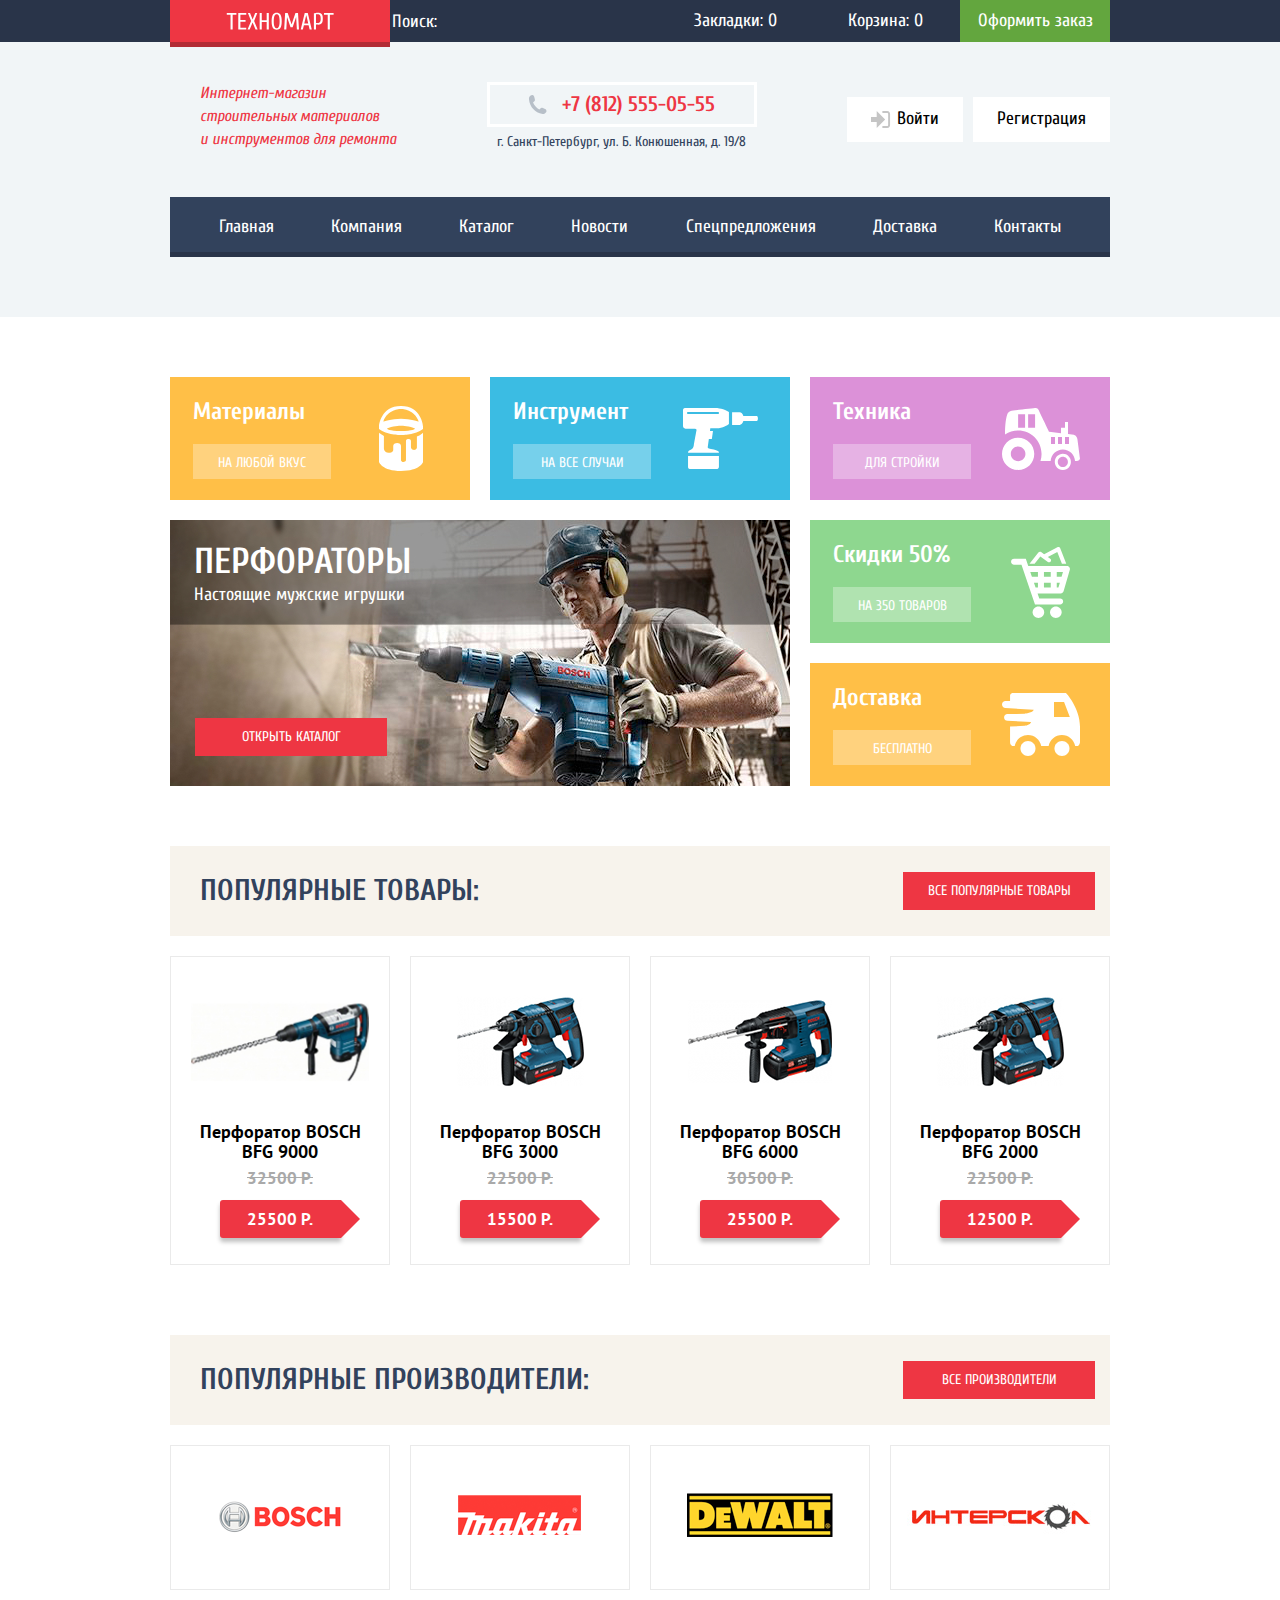
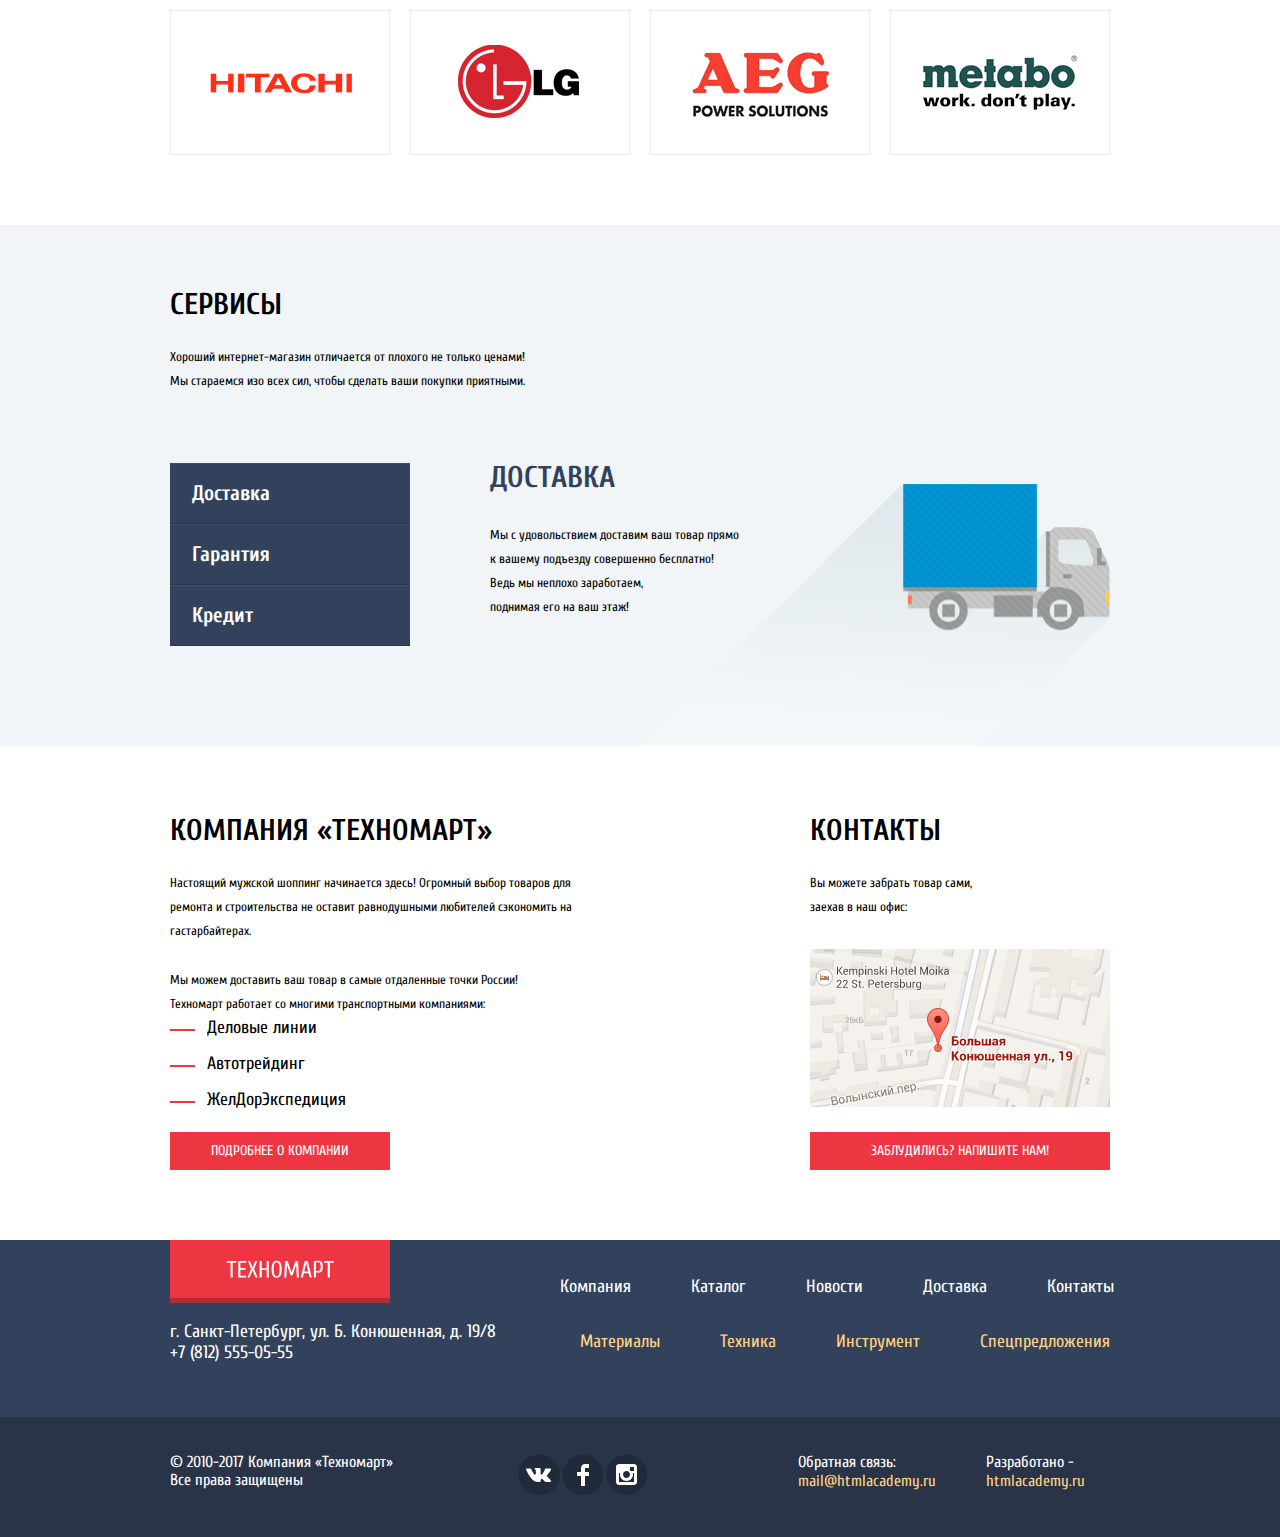
==== index.html @ afc7a6df "Finished footer" ====
<!doctype html>
<html class="page" lang="ru">
<head>
  <meta charset="UTF-8">
  <title>Магазин "Техномарт"</title>
  <script src="js/script.js" defer></script>
  <link href="https://fonts.googleapis.com/css2?family=Cuprum:wght@400;700&family=PT+Sans:wght@400;700&display=swap" rel="stylesheet">
  <link rel="stylesheet" href="style/normalize.css">
  <link rel="stylesheet" href="style/style.css">
</head>
<body class="page-body">
  <header class="header">
    <div class="header-top">
      <div class="container">
        <a class="header-logo" href="#"><img src="img/logo-technomart.svg" alt="Логотип магазина"></a>
        <label for="site-search">
          <input class="header-search" type="search" id="site-search" name="q" placeholder="Поиск:">
        </label>
        <ul class="header-list">
          <li class="header-list__item">
            <a class="header-bookmark header-button" href="#">Закладки: 0</a>
          </li>
          <li class="header-list__item">
            <a class="header-cart header-button" href="#">Корзина: 0</a>
          </li>
          <li class="header-list__item">
            <a class="header-order header-button" href="#">Оформить заказ</a>
          </li>
        </ul>
      </div>
    </div>
    <div class="container">
      <div class="header-bottom">
        <p class="header-description">Интернет-магазин<br>строительных материалов<br>и инструментов для ремонта</p>
        <div class="header-contacts">
          <div class="header-phone-wrapper">
            <img class="header-phone-icon" src="img/icons/icon-phone.svg" alt="">
            <a class="header-phone" href="tel:+78125550555">+7 (812) 555-05-55</a>
          </div>
          <p class="header-address">г. Санкт-Петербург, ул. Б. Конюшенная, д. 19/8</p>
        </div>
        <ul class="header-user-buttons__list">
          <li class="header-user-buttons__item">
            <img class="header-user-buttons__login-icon" src="img/icons/icon-login.svg" alt="Иконка входа">
            <a class="user-button login" href="">Войти</a>
          </li>
          <li class="header-user-buttons__item">
            <a class="user-button registration" href="">Регистрация</a>
          </li>
        </ul>
      </div>
      <nav class="main-nav nav">
        <ul class="nav__list">
          <li class="nav__item">
            <a class="nav__link" href="#">Главная</a>
          </li>
          <li class="nav__item">
            <a class="nav__link" href="#">Компания</a>
          </li>
          <li class="nav__item">
            <a class="nav__link" href="#">Каталог</a>
          </li>
          <li class="nav__item">
            <a class="nav__link" href="#">Новости</a>
          </li>
          <li class="nav__item">
            <a class="nav__link" href="#">Спецпредложения</a>
          </li>
          <li class="nav__item">
            <a class="nav__link" href="#">Доставка</a>
          </li>
          <li class="nav__item">
            <a class="nav__link" href="#">Контакты</a>
          </li>
        </ul>
      </nav>
    </div>
  </header>
  <main class="main">
    <div class="container">
      <h1 class="hidden-title">Магазин Техномарт</h1>
      <section class="features">
        <h2 class="hidden-title">Услуги и акции</h2>
        <div class="features__item features__material">
          <h3 class="features__title">Материалы</h3>
          <a class="features__link" href="#">На любой вкус</a>
          <img class="features__img" src="img/icons/icon-1.svg" alt="">
        </div>
        <div class="features__item features__instrument">
          <h3 class="features__title">Инструмент</h3>
          <a class="features__link" href="#">На все случаи</a>
          <img class="features__img" src="img/icons/icon-2.svg" alt="">
        </div>
        <div class="features__item features__technics">
          <h3 class="features__title">Техника</h3>
          <a class="features__link" href="#">Для стройки</a>
          <img class="features__img" src="img/icons/icon-3.svg" alt="">
        </div>
        <div class="slider">
          <div class="slider__item perforators">
            <div class="slider-top-border">
              <h3 class="slider__title">Перфораторы</h3>
              <p class="slider__text">Настоящие мужские игрушки</p>
            </div>
            <a class="opening-button slider-button" href="#">Открыть каталог</a>
          </div>
          <!--        <div class="slider__item drill">-->
          <!--          <h3 class="slider__title">Дрели</h3>-->
          <!--          <p class="slider__text">Соседям на радость!</p>-->
          <!--          <a class="slider__link" href="#">Открыть каталог</a>-->
          <!--          <img src="img/drill.jpg" width="620" height="266" alt="">-->
          <!--        </div>-->
        </div>
        <div class="features__item features__discount">
          <h3 class="features__title">Скидки 50%</h3>
          <a class="features__link" href="#">На 350 товаров</a>
          <img class="features__img" src="img/icons/icon-4.svg" alt="">
        </div>
        <div class="features__item features__delivery">
          <h3 class="features__title">Доставка</h3>
          <a class="features__link" href="#">Бесплатно</a>
          <img class="features__img" src="img/icons/icon-5.svg" alt="">
        </div>
      </section>

      <section class="popular-products">
        <div class="section-start">
          <h2 class="section-title">Популярные товары:</h2>
          <a class="opening-button section-button" href="#">Все популярные товары</a>
        </div>
        <ul class="popular-products__list">
          <li class="popular-products__item">
            <div class="popular-products__img-wrapper">
              <img class="popular-products__img" src="img/products/snippet-32961%20copy%203.jpg" alt="BFG 9000">
            </div>
            <p class="popular-products__title">Перфоратор BOSCH BFG 9000</p>
            <p class="popular-products__old-price">32500 Р.</p>
            <p class="popular-products__current-price">25500 Р.</p>
          </li>
          <li class="popular-products__item">
            <div class="popular-products__img-wrapper">
              <img class="popular-products__img" src="img/products/snippet-18927%20copy%203.jpg" alt="BFG 3000">
            </div>
            <p class="popular-products__title">Перфоратор BOSCH BFG 3000</p>
            <p class="popular-products__old-price">22500 Р.</p>
            <p class="popular-products__current-price">15500 Р.</p>
          </li>
          <li class="popular-products__item">
            <div class="popular-products__img-wrapper">
              <img class="popular-products__img" src="img/products/snippet-945%20copy%202.png" alt="BFG 6000">
            </div>
            <p class="popular-products__title">Перфоратор BOSCH BFG 6000</p>
            <p class="popular-products__old-price">30500 Р.</p>
            <p class="popular-products__current-price">25500 Р.</p>
          </li>
          <li class="popular-products__item">
            <div class="popular-products__img-wrapper">
              <img class="popular-products__img" src="img/products/snippet-18927%20copy%203.jpg" alt="BFG 2000">
            </div>
            <p class="popular-products__title">Перфоратор BOSCH BFG 2000</p>
            <p class="popular-products__old-price">22500 Р.</p>
            <p class="popular-products__current-price">12500 Р.</p>
          </li>
        </ul>
      </section>

      <section class="popular-brand">
        <div class="section-start">
          <h2 class="section-title">Популярные производители:</h2>
          <a class="opening-button  section-button" href="#">Все производители</a>
        </div>
        <!--        <ul class="popular-brand__list">-->
        <!--          <li class="popular-brand__item"><img src="img/partners-logo/bosch.png" alt="Логотип Бош"></li>-->
        <!--          <li class="popular-brand__item"><img src="img/partners-logo/Makita.png" alt="Логотип Макита"></li>-->
        <!--          <li class="popular-brand__item"><img src="img/partners-logo/DeWALT.png" alt="Логотип ДеВольт"></li>-->
        <!--          <li class="popular-brand__item"><img src="img/partners-logo/interskol.png" alt="Логотип Интерскол"></li>-->
        <!--          <li class="popular-brand__item"><img src="img/partners-logo/Hitachi.png" alt="Логотип Хитачи"></li>-->
        <!--          <li class="popular-brand__item"><img src="img/partners-logo/LG.png" alt="Логотип ЛЖ"></li>-->
        <!--          <li class="popular-brand__item"><img src="img/partners-logo/AEG.png" alt="Логотип АЕГ"></li>-->
        <!--          <li class="popular-brand__item"><img src="img/partners-logo/Metabo.png" alt="Логотип Метабо"></li>-->
        <!--        </ul>-->
        <div class="popular-brand__list">
          <div class="popular-brand__item">
            <img class="popular-brand__item__pic" src="img/partners-logo/bosch.png" alt="Логотип Бош">
          </div>
          <div class="popular-brand__item">
            <img class="popular-brand__item__pic" src="img/partners-logo/Makita.png" alt="Логотип Макита">
          </div>
          <div class="popular-brand__item">
            <img class="popular-brand__item__pic" src="img/partners-logo/DeWALT.png" alt="Логотип ДеВольт">
          </div>
          <div class="popular-brand__item">
            <img class="popular-brand__item__pic" src="img/partners-logo/interskol.png" alt="Логотип Интерскол">
          </div>
          <div class="popular-brand__item">
            <img class="popular-brand__item__pic" src="img/partners-logo/Hitachi.png" alt="Логотип Хитачи">
          </div>
          <div class="popular-brand__item">
            <img class="popular-brand__item__pic" src="img/partners-logo/LG.png" alt="Логотип ЛЖ">
          </div>
          <div class="popular-brand__item">
            <img class="popular-brand__item__pic" src="img/partners-logo/AEG.png" alt="Логотип АЕГ">
          </div>
          <div class="popular-brand__item">
            <img class="popular-brand__item__pic" src="img/partners-logo/Metabo.png" alt="Логотип Метабо">
          </div>
        </div>
      </section>
    </div>
    <section class="services">
      <div class="container">
        <h2 class="section-title dark">Сервисы</h2>
        <p class="section-description">
          Хороший интернет-магазин отличается от плохого не только ценами!<br>
          Мы стараемся изо всех сил, чтобы сделать ваши покупки приятными.
        </p>
        <div class="services__options">
          <ul class="services__list">
            <li class="services__item"><a class="services__link" href="#">Доставка</a></li>
            <li class="services__item"><a class="services__link" href="#">Гарантия</a></li>
            <li class="services__item"><a class="services__link" href="#">Кредит</a></li>
          </ul>
          <div class="service__wrapper">
            <h3 class="service__title services__options__title">Доставка</h3>
            <p class="service__description">
              Мы с удовольствием доставим ваш товар прямо <br>
              к вашему подъезду совершенно бесплатно! <br>
              Ведь мы неплохо заработаем, <br>
              поднимая его на ваш этаж!
            </p>
          </div>
          <img class="service__img" src="img/Layer1311.png" alt="Изображение доставки" width="470" height="260">
        </div>
      </div>
    </section>
    <div class="container column-layout">
        <section class="about">
          <h2 class="section-title dark">Компания «Техномарт»</h2>
          <p class="section-description">
            Настоящий мужской шоппинг начинается здесь! Огромный выбор товаров для <br>
            ремонта и строительства не оставит равнодушными любителей сэкономить на <br>
            гастарбайтерах.
          </p>
          <p class="section-description">
            Мы можем доставить ваш товар в самые отдаленные точки России!<br>
            Техномарт работает со многими транспортными компаниями:
          </p>
          <ul class="about__list">
            <li class="about__item">Деловые линии</li>
            <li class="about__item">Автотрейдинг</li>
            <li class="about__item">ЖелДорЭкспедиция</li>
          </ul>
          <a class="opening-button about__button" href="#">Подробнее о компании</a>
        </section>

        <section class="contacts">
          <h2 class="section-title dark">Контакты</h2>
          <p class="section-description">
            Вы можете забрать товар сами, <br>
            заехав в наш офис:
          </p>
          <img class="contacts__map" src="img/map.jpg" width="300" height="158" alt="Карта маршрута">
          <a class="opening-button contacts__button" href="#">Заблудились? Напишите нам!</a>
        </section>
    </div>
  </main>
  <footer>
    <div class="footer-top">
      <div class="container">
        <a class="footer-logo" href="#"><img src="img/logo-technomart.svg" alt="Логотип Техномарт"></a>
        <ul class="footer-nav">
          <li class="footer-nav__item"><a class="footer-nav__link" href="#">Компания</a></li>
          <li class="footer-nav__item"><a class="footer-nav__link" href="#">Каталог</a></li>
          <li class="footer-nav__item"><a class="footer-nav__link" href="#">Новости</a></li>
          <li class="footer-nav__item"><a class="footer-nav__link" href="#">Доставка</a></li>
          <li class="footer-nav__item"><a class="footer-nav__link" href="#">Контакты</a></li>
        </ul>
      </div>
    </div>
    <div class="footer-middle">
      <div class="container">
        <div class="footer-middle__contacts">
          <address class="footer-middle__address">г. Санкт-Петербург, ул. Б. Конюшенная, д. 19/8</address>
          <a class="footer-middle__phone" href="tel:+78125550555">+7 (812) 555-05-55</a>
        </div>
        <ul class="footer-features">
          <li class="footer-features__item"><a href="" class="footer-features__link">Материалы</a></li>
          <li class="footer-features__item"><a href="" class="footer-features__link">Техника</a></li>
          <li class="footer-features__item"><a href="" class="footer-features__link">Инструмент</a></li>
          <li class="footer-features__item"><a href="" class="footer-features__link">Спецпредложения</a></li>
        </ul>
      </div>
    </div>
    <div class="footer-bottom">
      <div class="container">
        <p class="copyright">&copy; 2010-2017 Компания «Техномарт» <br> Все права защищены</p>
        <ul class="footer-social">
          <li class="footer-social__item"><a href="#" class="social-img"><svg width="44" height="44" viewBox="0 0 44 44" fill="none" xmlns="http://www.w3.org/2000/svg">
            <path fill-rule="evenodd" clip-rule="evenodd" d="M22.1627 1.4839C33.6533 1.4839 42.9683 10.5873 42.9683 21.8169C42.9683 33.0461 33.6533 42.1494 22.1627 42.1494C10.6721 42.1494 1.35714 33.0461 1.35714 21.8169C1.35714 10.5873 10.6721 1.4839 22.1627 1.4839Z" fill="#212A3A"/>
            <path d="M24.5403 25.7281C25.4609 25.4384 26.6395 27.6406 27.8943 28.4834C28.836 29.1219 29.5573 28.9841 29.5573 28.9841L32.9017 28.9372C32.9017 28.9372 34.6495 28.8322 33.8232 27.4803C33.7549 27.3678 33.3389 26.4781 31.334 24.6472C29.2376 22.7319 29.5217 23.0422 32.0456 19.7309C33.5835 17.7125 34.1988 16.4797 34.0062 15.9547C33.8213 15.4494 32.6918 15.5806 32.6918 15.5806L28.9237 15.6059C28.5568 15.6069 28.2458 15.7175 28.1042 16.0887C28.1013 16.0925 27.5062 17.6506 26.7127 18.9753C25.0362 21.7775 24.3669 21.9266 24.0896 21.7512C23.4531 21.3453 23.6139 20.1228 23.6139 19.2537C23.6139 16.5378 24.0299 15.4053 22.7992 15.1128C22.388 15.0153 22.0876 14.9516 21.0389 14.9422C19.6985 14.9225 18.5603 14.9422 17.9151 15.2506C17.4866 15.4597 17.1582 15.9181 17.3575 15.9444C17.6079 15.9772 18.1693 16.0944 18.4697 16.4937C18.8559 17.0112 18.8443 18.1709 18.8443 18.1709C18.8443 18.1709 19.0649 21.3687 18.3243 21.7653C17.8159 22.0372 17.1206 21.4822 15.6252 18.9378C14.8615 17.6366 14.2847 16.1984 14.2847 16.1984C14.2847 16.1984 14.173 15.9312 13.9708 15.785C13.73 15.6116 13.393 15.5562 13.393 15.5562L9.81656 15.5787C9.81656 15.5787 9.27923 15.5937 9.08182 15.8244C8.90656 16.0287 9.06738 16.4506 9.06738 16.4506C9.06738 16.4506 11.8686 22.9016 15.0406 26.1509C17.9488 29.1341 21.2537 28.9362 21.2537 28.9362H22.7511C22.7511 28.9362 23.2027 28.8856 23.4338 28.6437C23.6495 28.4187 23.6399 27.9959 23.6399 27.9959C23.6399 27.9959 23.61 26.0187 24.5403 25.7281Z" fill="white"/>
          </svg>
          </a></li>
          <li class="footer-social__item"><a href="#" class="social-img"><svg width="44" height="44" viewBox="0 0 44 44" fill="none" xmlns="http://www.w3.org/2000/svg">
            <path fill-rule="evenodd" clip-rule="evenodd" d="M21.8938 1.4839C33.1232 1.4839 42.2265 10.5873 42.2265 21.8169C42.2265 33.0461 33.1232 42.1494 21.8938 42.1494C10.6643 42.1494 1.56108 33.0461 1.56108 21.8169C1.56108 10.5873 10.6643 1.4839 21.8938 1.4839Z" fill="#212A3A"/>
            <path d="M28 15V11H24C21.7909 11 20 12.7909 20 15V19H16V23H20V33H24V23H28V19H24V15H28Z" fill="white"/>
          </svg>
          </a></li>
          <li class="footer-social__item"><a href="#" class="social-img"><svg width="44" height="44" viewBox="0 0 44 44" fill="none" xmlns="http://www.w3.org/2000/svg">
            <path fill-rule="evenodd" clip-rule="evenodd" d="M21.8938 1.4839C33.1233 1.4839 42.2265 10.5873 42.2265 21.8169C42.2265 33.0461 33.1233 42.1494 21.8938 42.1494C10.6643 42.1494 1.56112 33.0461 1.56112 21.8169C1.56112 10.5873 10.6643 1.4839 21.8938 1.4839Z" fill="#212A3A"/>
            <path fill-rule="evenodd" clip-rule="evenodd" d="M14 11H29C30.65 11 32 12.35 32 14V29C32 30.65 30.65 32 29 32H14C12.35 32 11 30.65 11 29V14C11 12.35 12.35 11 14 11ZM25 21.5C25 19.57 23.43 18 21.5 18C19.57 18 18 19.57 18 21.5C18 23.43 19.57 25 21.5 25C23.43 25 25 23.43 25 21.5ZM14 29V20H15.181C15.0626 20.4913 15.0019 20.9947 15 21.5C15 25.0899 17.9101 28 21.5 28C25.0899 28 28 25.0899 28 21.5C27.9986 20.9946 27.9379 20.4912 27.819 20H29V29H14ZM25 18H29V14H25V18Z" fill="white"/>
          </svg>
          </a></li>
        </ul>
        <ul class="footer-connect">
          <li class="footer-connect__list">
            <p class="footer-connect__text">Обратная связь:</p>
            <a class="footer-connect__link" href="mailto:mail@htmlacademy.ru">mail@htmlacademy.ru</a>
          </li>
          <li class="footer-connect__list">
            <p class="footer-connect__text">Разработано -</p>
            <a class="footer-connect__link" href="https://htmlacademy.ru/intensive/htmlcss">htmlacademy.ru</a>
          </li>
        </ul>
      </div>
    </div>
  </footer>
</body>
</html>
---- style/style.css ----
:root {
  --basic-black: #000000;
  --basic-white: #FFFFFF;
  --basic-blue: #32425C;
  --basik-dark-blue: #293449;
  --basic-red: #EE3643;
  --basic-gray: #A9A9A9;
  --basic-yellow: #FFD180;
  --basick-green: #63A63E;
  --special-social-dark: #212A3A;
  --special-light-gray: #F1F5F7;
  --special-sand: #F7F3EC;
  --special-orange: #FFBF47;
  --special-light-blue: #3BBCE3;
  --special-light-violet: #DC91D8;
  --special-light-green: #8ED78F;
}

img {
  max-width: 100%;
  height: auto;
}

.page {
  height: 100%;
}

.page-body {
  color: var(--basic-black);
  font-family: 'Cuprum', sans-serif;
  font-size: 18px;
  min-height: 100%;
  display: grid;
  grid-template-rows: min-content 1fr min-content;
  align-content: start;
}

.container {
  width: 940px;
  margin: 0 auto;
}

.header {
  background-color: var(--special-light-gray);
  padding-bottom: 60px;
}


.header-top {
  background-color: var(--basik-dark-blue);
}

.header-top .container {
  display: grid;
  grid-template-columns: auto 1fr auto;
}

.header-logo,
.footer-logo {
  background-color: var(--basic-red);
  width: 220px;
  display: inline-block;
  text-align: center;
  font-size: 0;
  padding: 12px 0;
  box-shadow: 0 5px 0 #b22b35;
}

.header-list {
  list-style: none;
  display: grid;
  grid-template-columns: repeat(3, 150px);
  padding: 0;
  margin: 0;
  align-items: center;
  justify-items: center;
}

.header-list__item {
  width: 100%;
}

.header-list li:last-child {
  background-color: var(--basick-green);
}

.header-search {
  width: 100%;
  height: 100%;
  background: transparent;
  border: none;
}

.header-search::placeholder {
  color: var(--basic-white);
}

.header-button {
  color: var(--basic-white);
  font-weight: 400;
  font-size: 18px;
  line-height: 42px;
  display: inline-block;
  width: 100%;
  text-align: center;
  text-decoration: none;
}

.header-bottom {
  display: grid;
  grid-template-columns: auto 1fr auto;
  margin: 40px 0;
}

.header-description {
  padding: 0;
  margin: 0 0 0 30px;
  color: var(--basic-red);
  font-style: italic;
  font-size: 16px;
  line-height: 23px;
}

.header-contacts {
  display: grid;
}

.header-phone-wrapper {
  border: 3px solid var(--basic-white);
  width: 270px;
  height: 45px;
  box-sizing: border-box;
  justify-self: center;
  align-self: end;
  display: grid;
  grid-template-columns: auto auto;
  gap: 15px;
}

.header-phone-icon {
  justify-self: end;
  align-self: center;
}

.header-phone {
  color: var(--basic-red);
  font-weight: 700;
  font-size: 21px;
  text-decoration: none;
  justify-self: start;
  align-self: center;
}

.header-address {
  color: var(--basic-blue);
  font-size: 14px;
  line-height: 24px;
  margin: 0;
  padding: 3px 0;
  justify-self: center;
  align-self: start;
}

.header-user-buttons {

}

.header-user-buttons__list {
  display: grid;
  grid-template-columns: auto auto;
  gap: 10px;
  align-items: center;
  list-style: none;
  padding: 0;
  margin: 0;
}

.header-user-buttons__item {
  /*padding: 12px 24px;*/
  background-color: var(--basic-white);
  /*box-sizing: border-box;*/
}

.header-user-buttons__item:first-child {
  display: grid;
  /*grid-template-columns: auto 1fr;*/
  gap: 5px;
  align-items: center;
}

.header-user-buttons__login-icon {
  grid-area: 1 / 1 / 2 / 2;
  margin-left: 24px;
}

.user-button {
  padding: 12px 24px;
  display: inline-block;
  color: var(--basic-black);
  text-decoration: none;
}

.login {
  grid-area: 1 / 1 / 2 / 2;
  padding: 12px 24px 12px 50px;
}

.nav__list {
  display: grid;
  grid-template-columns: repeat(7, auto);
  list-style: none;
  background-color: var(--basic-blue);
  box-shadow: inset 0 -5px 0 0 #293449;
  padding: 0 20px;
  margin: 0;
  height: 60px;
  align-items: center;
}

.nav__link {
  color: var(--basic-white);
  text-decoration: none;
  display: inline-block;
  width: 100%;
  line-height: 60px;
  text-align: center;
}

.nav__link:hover {
  background-color: #293449;
}

.hidden-title {
  display: none;
}

.main {
  padding-top: 60px;
}

.features {
  display: grid;
  grid-template-columns: repeat(3, 300px);
  grid-template-rows: repeat(3, 123px);
  gap: 20px;
  margin-bottom: 60px;
}

.slider {
  grid-area: 2 / 1 / 4 / 3;
}

.features__item {
  display: grid;
  grid-template-columns: auto 1fr;
  width: 300px;
  height: 123px;
}

.features__title {
  color: var(--basic-white);
  font-weight: 700;
  font-size: 24px;
  line-height: 30px;
  margin: 20px 0 0 23px;
}

.features__link {
  color: var(--basic-white);
  display: inline-block;
  box-sizing: border-box;
  padding: 10px 0;
  width: 138px;
  height: 35px;
  font-size: 14px;
  line-height: 18px;
  text-transform: uppercase;
  text-decoration: none;
  text-align: center;
  background-color: rgba(255, 255, 255, 0.3);
  align-self: end;
  margin: 0 0 21px 23px;
}

.features__img {
  grid-row: 1 / 3;
  grid-column: 2 / -1;
  align-self: center;
  justify-self: center;
  display: block;
}

.features__material {
  background-color: var(--special-orange);
}

.features__instrument {
  background-color: var(--special-light-blue);
}

.features__technics {
  background-color: var(--special-light-violet);
}

.features__discount {
  background-color: var(--special-light-green);
}

.features__delivery {
  background-color: var(--special-orange);
}

.slider__item {
  margin-top: 0;
  display: grid;
  grid-template-rows: 104px 1fr;
}

.slider-top-border {
  width: inherit;
  height: 104px;
  color: var(--basic-white);
  background-color: rgba(0, 0, 0, 0.2);
  padding: 24px;
  box-sizing: border-box;
}

.slider-button {
  align-self: end;
  margin: 0 0 30px 25px;
}

.slider__title,
.slider__text {
  margin: 0;
}

.slider__title {
  font-weight: 700;
  font-size: 36px;
  line-height: 36px;
  text-transform: uppercase;
  margin-bottom: 5px;
}

.perforators {
  background: url("../img/perforators.jpg") no-repeat;
  height: 100%;
}

.drill {
  background: url("../img/drill.jpg") no-repeat;
}

.opening-button {
  color: var(--basic-white);
  background-color: var(--basic-red);
  font-size: 14px;
  line-height: 18px;
  text-transform: uppercase;
  text-decoration: none;
  display: inline-block;
  width: 192px;
  height: 38px;
  text-align: center;
  padding: 10px 0;
  box-sizing: border-box;
}

.section-start {
  background-color: var(--special-sand);
  height: 90px;
  display: grid;
  grid-template-columns: 1fr 1fr;
}

.section-title {
  font-size: 30px;
  line-height: 30px;
  text-transform: uppercase;
  color: var(--basic-blue);
  display: inline-block;
  margin: 0 0 0 30px;
  align-self: center;
}

.section-button {
  justify-self: end;
  align-self: center;
  margin-right: 15px;
}

.section-description {
  font-size: 13px;
  line-height: 24px;
  margin: 25px 0 0 0;
}

.popular-products__list {
  font-family: 'PT Sans', sans-serif;
  list-style: none;
  font-weight: 700;
  display: grid;
  grid-template-columns: repeat(4, 1fr);
  gap: 20px;
  margin: 20px 0 70px;
  padding: 0;
}

.popular-products__item {
  border: 1px solid rgba(234, 234, 234, 1);
  padding: 5px 20px;
  text-align: center;
  transition: 0.2s;
}

.popular-products__item:hover {
  box-shadow: 0 0 6px 3px rgba(0, 0, 0, 0.25);
}

.popular-products__img-wrapper {
  display: grid;
  height: 160px;
  align-items: center;
  justify-items: center;
}

.popular-products__title {
  font-size: 18px;
  line-height: 20px;
  margin: 0 0 7px;
}

.popular-products__old-price {
  font-size: 17px;
  line-height: 18px;
  color: var(--basic-gray);
  text-decoration: line-through;
  margin: 0 0 13px;
}

.popular-products__current-price {
  width: 121px;
  font-size: 17px;
  line-height: 18px;
  color: var(--basic-white);
  background-color: var(--basic-red);
  border-radius: 3px 0 0 3px;
  padding: 10px 0;
  margin: 0 auto 21px;
  position: relative;
  box-shadow: 0 4px 4px rgba(0, 0, 0, 0.25);
}

.popular-products__current-price:after {
  content: "";
  position: absolute;
  top: 0;
  right: -19px;
  display: inline-block;
  vertical-align: top;
  border: 19px solid #fff;
  border-left-color: #ee3643;
  border-right-width: 0;
  border-top-color: transparent;
  border-bottom-color: transparent;
}

.popular-brand__list {
  display: grid;
  grid-template-columns: repeat(4, 1fr);
  gap: 20px;
  margin: 20px 0 70px;
}

.popular-brand__item {
  font-size: 0;
}

.popular-brand__item__pic {
  transition: 0.2s;
}

.popular-brand__item__pic:hover {
  box-shadow: 0 0 6px 3px rgba(0, 0, 0, 0.25);
}

.services {
  background: rgba(241, 245, 247, 1);
}

.services .container {
  padding-top: 65px;
  display: grid;
}

.dark {
  color: var(--basic-black);
  margin: 0;
}

.services__options {
  display: grid;
  grid-template-columns: 240px repeat(2, auto);
  margin-top: 70px;
}

.services__list {
  list-style: none;
  margin: 0 0 100px 0;
  padding: 0;
  position: relative;
}

.services__list::after {
  /*доделать*/
}

.services__item {
  width: 240px;
  height: 60px;
  background-color: var(--basic-blue);
  box-shadow: 0 1px 0 #293449, inset 0 1px 0 #405069;
  margin-bottom: 1px;
}

.services__link {
  font-weight: 700;
  font-size: 21px;
  line-height: 60px;
  color: var(--basic-white);
  text-decoration: none;
  padding: 0 22px;
}

.service__wrapper {
  grid-column: 2 / 3;
  grid-row: 1 / 2;
  margin-left: 80px;
  z-index: 1;
}

.services__options__title {
  margin: 0;
}

.service__title {
  color: var(--basic-blue);
  font-size: 30px;
  line-height: 30px;
  text-transform: uppercase;
}

.service__description {
  font-size: 13px;
  line-height: 24px;
  margin-top: 30px;
}

.service__img {
  grid-column: 2 / 4;
  grid-row: 1 / 2;
  justify-self: end;
  align-self: end;
}

.column-layout {
  display: grid;
  grid-template-columns: repeat(2, auto);
  margin: 70px auto;
}

.about__list {
  padding: 0;
  margin: 0 0 20px 0;
  list-style: none;
}

.about__item {
  margin: 0 0 12px 37px;
  line-height: 24px;
  position: relative;
}

.about__item::before {
  content: "";
  position: absolute;
  top: 50%;
  transform: translateY(50%);
  left: -37px;
  width: 25px;
  height: 2px;
  background-color: var(--basic-red);
}

.about__button {
  width: 220px;
}

.contacts {
  justify-self: end;
  font-size: 0;
}

.contacts__map {
  margin-top: 30px;
}

.contacts__button {
  display: block;
  width: 300px;
  margin-top: 25px;
}

.footer-top,
.footer-middle {
  background-color: var(--basic-blue);
}

.footer-top .container {
  display: grid;
  grid-template-columns: auto 550px;
}

.footer-logo {
  padding: 20px 0;
}

.footer-nav {
  display: grid;
  grid-template-columns: repeat(6, auto);
  align-items: end;
  gap: 60px;
  list-style: none;
  padding: 0;
  margin: 0;
}

.footer-nav__link {
  color: var(--basic-white);
  text-decoration: none;
}

.footer-nav__link:hover {
  text-decoration: underline;
}

.footer-middle .container {
  display: grid;
  grid-template-columns: 1fr auto;
  align-items: center;
  padding: 24px 0 54px;
}

.footer-middle__address,
.footer-middle__phone {
  color: var(--basic-white);
  text-decoration: none;
  font-style: normal;
}

.footer-features {
  list-style: none;
  margin: 0;
  padding: 0;
  display: grid;
  grid-template-columns: repeat(4, auto);
  gap: 60px;
  justify-items: end;
}

.footer-features__link {
  color: var(--basic-yellow);
  text-decoration: none;
}

.footer-bottom {
  background-color: var(--basik-dark-blue);
}

.footer-bottom .container {
  display: grid;
  grid-template-columns: auto 1fr auto;
  padding: 36px 0 34px;
}

.copyright,
.footer-connect__text {
  margin: 0;
  color: var(--basic-white);
  font-size: 16px;
  line-height: 18px;
}

.footer-social {
  display: grid;
  grid-template-columns: repeat(3, 44px);
  list-style: none;
  padding: 0;
  margin: 0 auto;
}

.footer-connect {
  display: grid;
  grid-template-columns: auto auto;
  justify-items: end;
  margin: 0;
  padding: 0;
}

.footer-connect__list {
  list-style: none;
  padding: 0 25px;
  margin: 0;
}

.footer-connect__link {
  font-size: 16px;
  line-height: 18px;
  color: var(--basic-yellow);
  text-decoration: none;
}
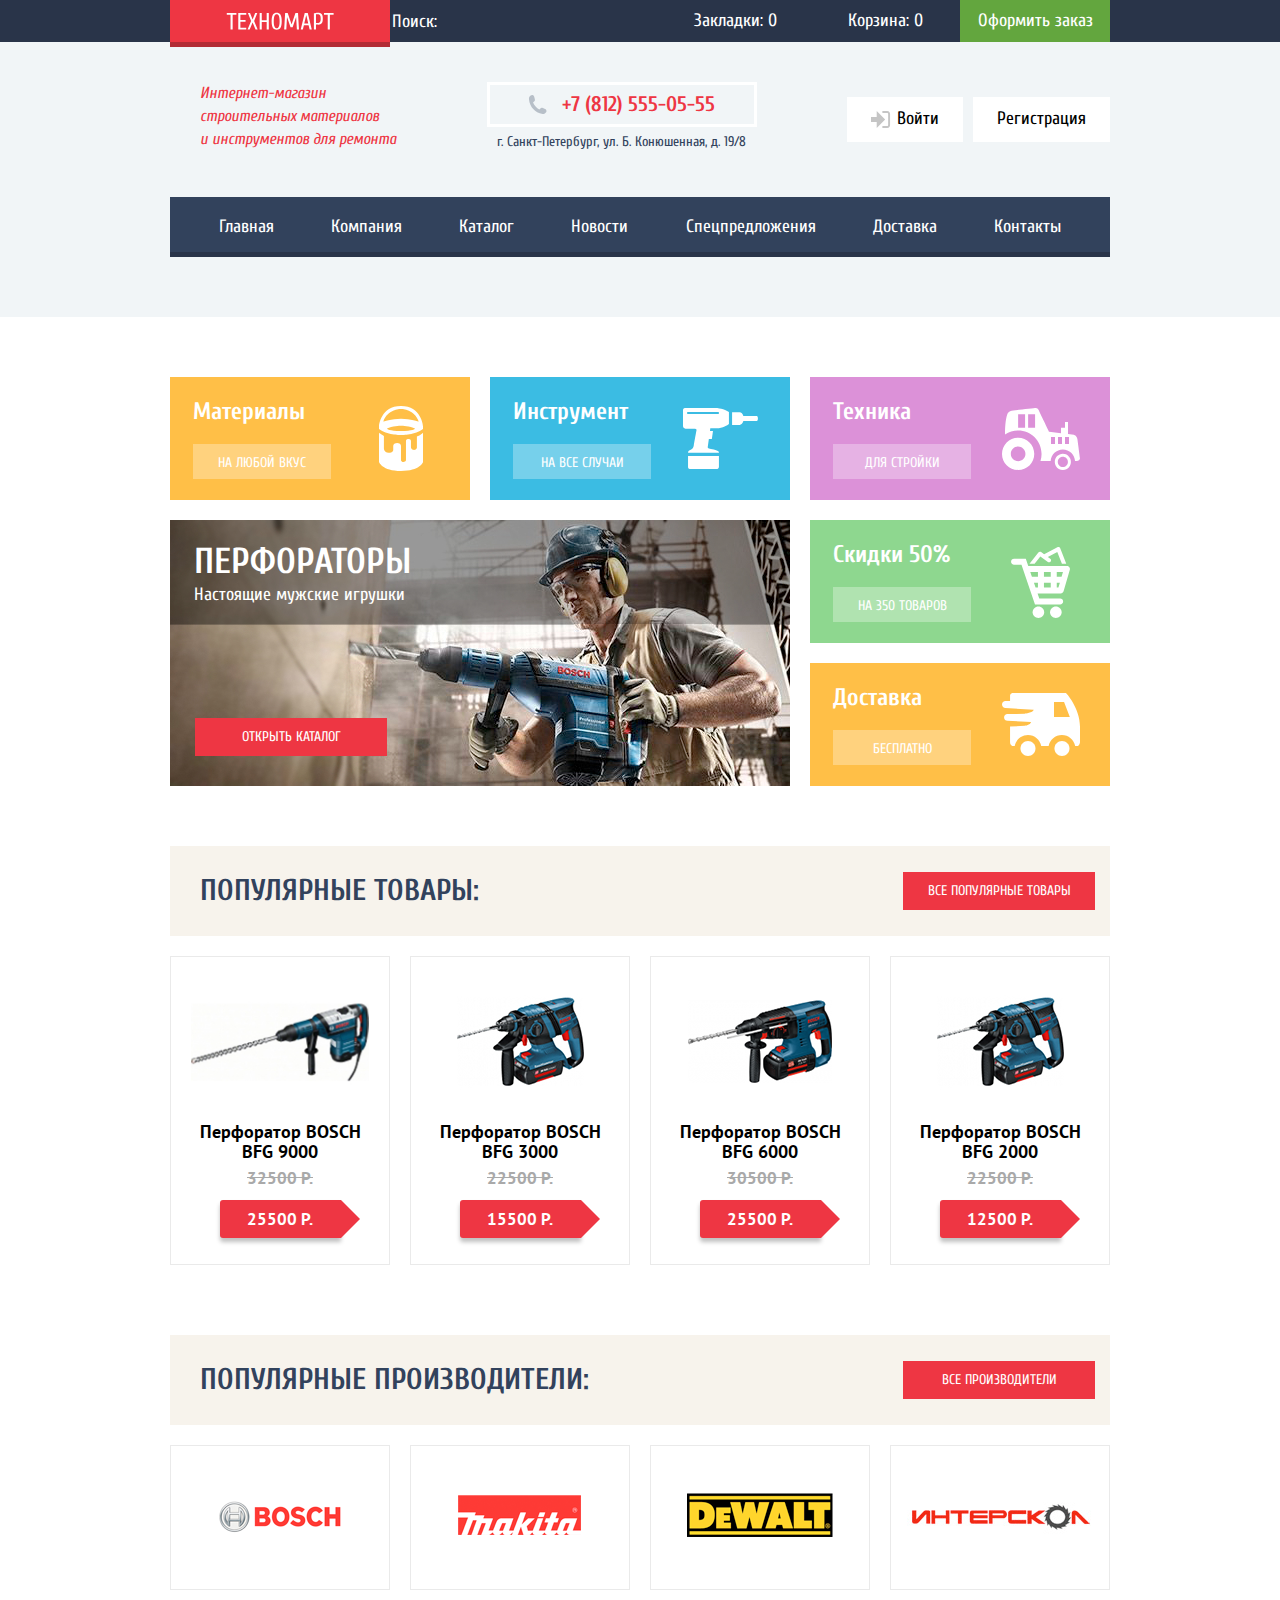
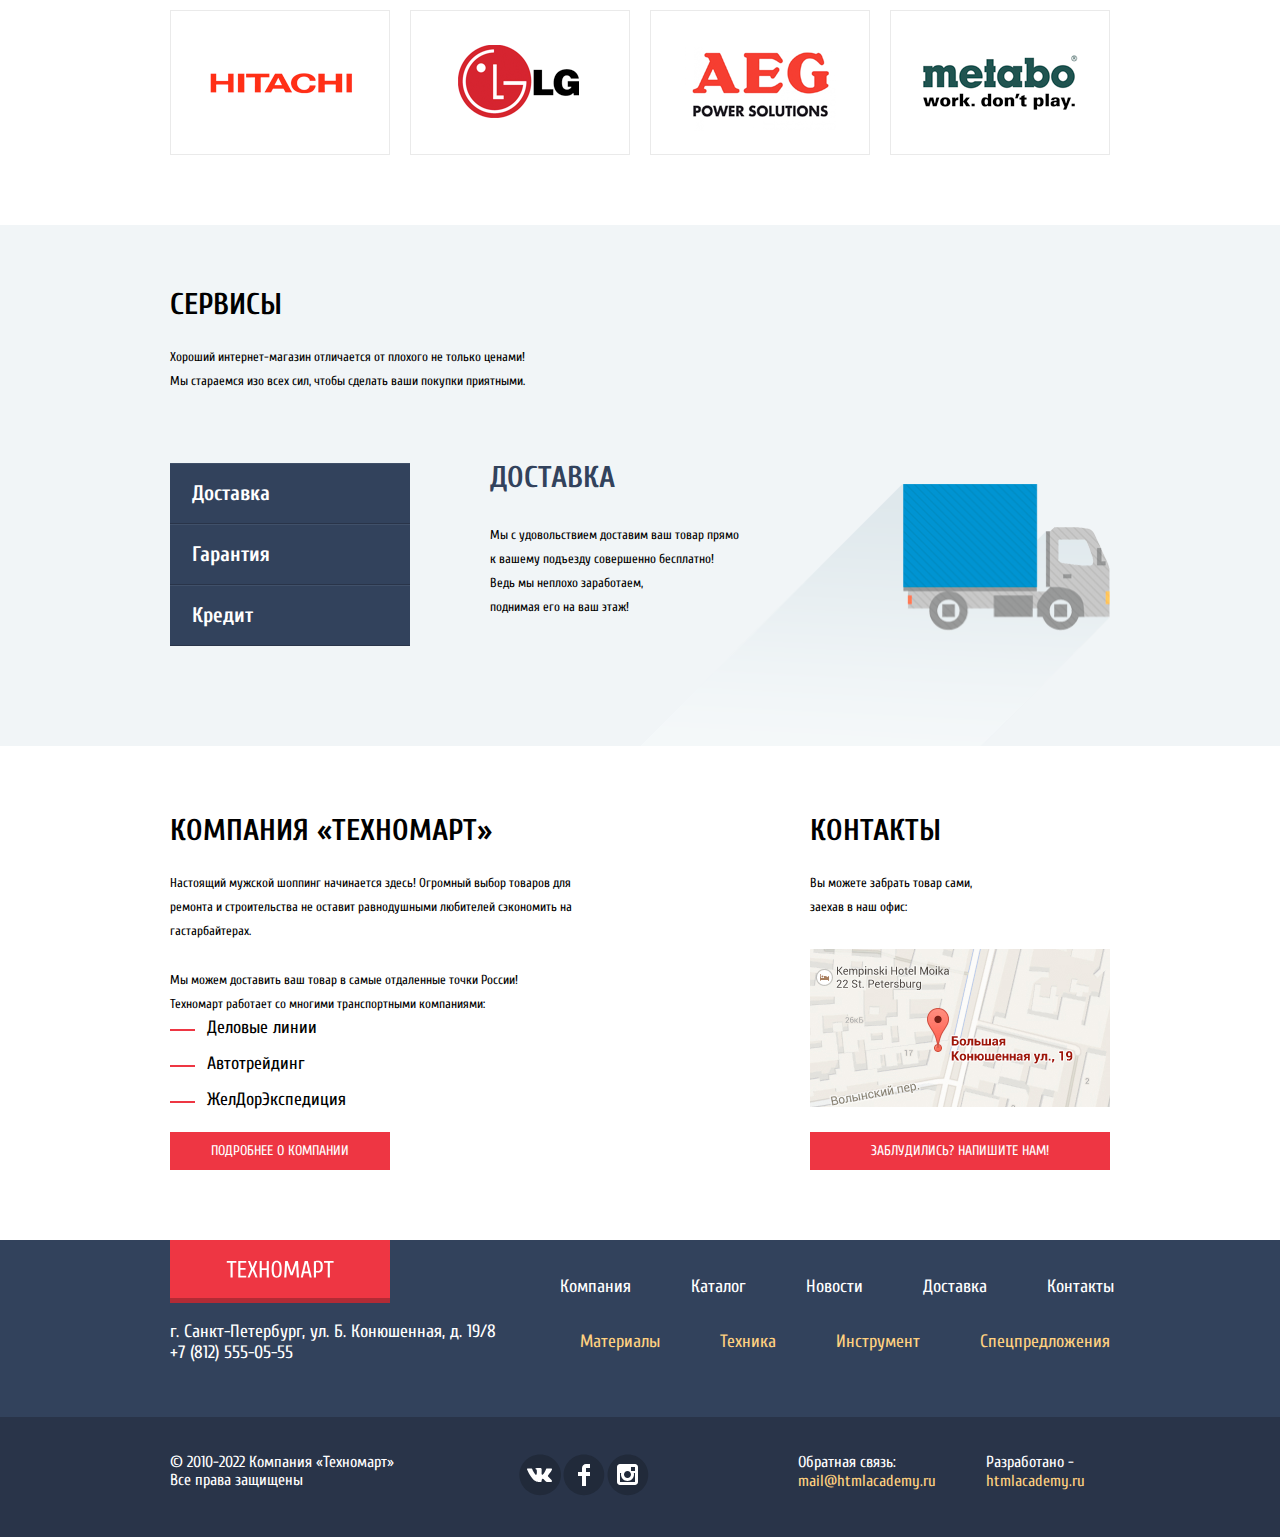
==== commit 1a5a8979: "Add hover style in footer" ====
--- a/index.html
+++ b/index.html
@@ -293,20 +293,20 @@
     </div>
     <div class="footer-bottom">
       <div class="container">
-        <p class="copyright">&copy; 2010-2017 Компания «Техномарт» <br> Все права защищены</p>
+        <p class="copyright">&copy; 2010-2022 Компания «Техномарт» <br> Все права защищены</p>
         <ul class="footer-social">
-          <li class="footer-social__item"><a href="#" class="social-img"><svg width="44" height="44" viewBox="0 0 44 44" fill="none" xmlns="http://www.w3.org/2000/svg">
-            <path fill-rule="evenodd" clip-rule="evenodd" d="M22.1627 1.4839C33.6533 1.4839 42.9683 10.5873 42.9683 21.8169C42.9683 33.0461 33.6533 42.1494 22.1627 42.1494C10.6721 42.1494 1.35714 33.0461 1.35714 21.8169C1.35714 10.5873 10.6721 1.4839 22.1627 1.4839Z" fill="#212A3A"/>
+          <li class="footer-social__item"><a href="#"><svg width="44" height="44" viewBox="0 0 44 44" fill="none" xmlns="http://www.w3.org/2000/svg">
+            <path class="social-img"  fill-rule="evenodd" clip-rule="evenodd" d="M22.1627 1.4839C33.6533 1.4839 42.9683 10.5873 42.9683 21.8169C42.9683 33.0461 33.6533 42.1494 22.1627 42.1494C10.6721 42.1494 1.35714 33.0461 1.35714 21.8169C1.35714 10.5873 10.6721 1.4839 22.1627 1.4839Z" fill="#212A3A"/>
             <path d="M24.5403 25.7281C25.4609 25.4384 26.6395 27.6406 27.8943 28.4834C28.836 29.1219 29.5573 28.9841 29.5573 28.9841L32.9017 28.9372C32.9017 28.9372 34.6495 28.8322 33.8232 27.4803C33.7549 27.3678 33.3389 26.4781 31.334 24.6472C29.2376 22.7319 29.5217 23.0422 32.0456 19.7309C33.5835 17.7125 34.1988 16.4797 34.0062 15.9547C33.8213 15.4494 32.6918 15.5806 32.6918 15.5806L28.9237 15.6059C28.5568 15.6069 28.2458 15.7175 28.1042 16.0887C28.1013 16.0925 27.5062 17.6506 26.7127 18.9753C25.0362 21.7775 24.3669 21.9266 24.0896 21.7512C23.4531 21.3453 23.6139 20.1228 23.6139 19.2537C23.6139 16.5378 24.0299 15.4053 22.7992 15.1128C22.388 15.0153 22.0876 14.9516 21.0389 14.9422C19.6985 14.9225 18.5603 14.9422 17.9151 15.2506C17.4866 15.4597 17.1582 15.9181 17.3575 15.9444C17.6079 15.9772 18.1693 16.0944 18.4697 16.4937C18.8559 17.0112 18.8443 18.1709 18.8443 18.1709C18.8443 18.1709 19.0649 21.3687 18.3243 21.7653C17.8159 22.0372 17.1206 21.4822 15.6252 18.9378C14.8615 17.6366 14.2847 16.1984 14.2847 16.1984C14.2847 16.1984 14.173 15.9312 13.9708 15.785C13.73 15.6116 13.393 15.5562 13.393 15.5562L9.81656 15.5787C9.81656 15.5787 9.27923 15.5937 9.08182 15.8244C8.90656 16.0287 9.06738 16.4506 9.06738 16.4506C9.06738 16.4506 11.8686 22.9016 15.0406 26.1509C17.9488 29.1341 21.2537 28.9362 21.2537 28.9362H22.7511C22.7511 28.9362 23.2027 28.8856 23.4338 28.6437C23.6495 28.4187 23.6399 27.9959 23.6399 27.9959C23.6399 27.9959 23.61 26.0187 24.5403 25.7281Z" fill="white"/>
           </svg>
           </a></li>
-          <li class="footer-social__item"><a href="#" class="social-img"><svg width="44" height="44" viewBox="0 0 44 44" fill="none" xmlns="http://www.w3.org/2000/svg">
-            <path fill-rule="evenodd" clip-rule="evenodd" d="M21.8938 1.4839C33.1232 1.4839 42.2265 10.5873 42.2265 21.8169C42.2265 33.0461 33.1232 42.1494 21.8938 42.1494C10.6643 42.1494 1.56108 33.0461 1.56108 21.8169C1.56108 10.5873 10.6643 1.4839 21.8938 1.4839Z" fill="#212A3A"/>
+          <li class="footer-social__item"><a href="#"><svg width="44" height="44" viewBox="0 0 44 44" fill="none" xmlns="http://www.w3.org/2000/svg">
+            <path class="social-img" fill-rule="evenodd" clip-rule="evenodd" d="M21.8938 1.4839C33.1232 1.4839 42.2265 10.5873 42.2265 21.8169C42.2265 33.0461 33.1232 42.1494 21.8938 42.1494C10.6643 42.1494 1.56108 33.0461 1.56108 21.8169C1.56108 10.5873 10.6643 1.4839 21.8938 1.4839Z" fill="#212A3A"/>
             <path d="M28 15V11H24C21.7909 11 20 12.7909 20 15V19H16V23H20V33H24V23H28V19H24V15H28Z" fill="white"/>
           </svg>
           </a></li>
-          <li class="footer-social__item"><a href="#" class="social-img"><svg width="44" height="44" viewBox="0 0 44 44" fill="none" xmlns="http://www.w3.org/2000/svg">
-            <path fill-rule="evenodd" clip-rule="evenodd" d="M21.8938 1.4839C33.1233 1.4839 42.2265 10.5873 42.2265 21.8169C42.2265 33.0461 33.1233 42.1494 21.8938 42.1494C10.6643 42.1494 1.56112 33.0461 1.56112 21.8169C1.56112 10.5873 10.6643 1.4839 21.8938 1.4839Z" fill="#212A3A"/>
+          <li class="footer-social__item"><a href="#"><svg width="44" height="44" viewBox="0 0 44 44" fill="none" xmlns="http://www.w3.org/2000/svg">
+            <path class="social-img" fill-rule="evenodd" clip-rule="evenodd" d="M21.8938 1.4839C33.1233 1.4839 42.2265 10.5873 42.2265 21.8169C42.2265 33.0461 33.1233 42.1494 21.8938 42.1494C10.6643 42.1494 1.56112 33.0461 1.56112 21.8169C1.56112 10.5873 10.6643 1.4839 21.8938 1.4839Z" fill="#212A3A"/>
             <path fill-rule="evenodd" clip-rule="evenodd" d="M14 11H29C30.65 11 32 12.35 32 14V29C32 30.65 30.65 32 29 32H14C12.35 32 11 30.65 11 29V14C11 12.35 12.35 11 14 11ZM25 21.5C25 19.57 23.43 18 21.5 18C19.57 18 18 19.57 18 21.5C18 23.43 19.57 25 21.5 25C23.43 25 25 23.43 25 21.5ZM14 29V20H15.181C15.0626 20.4913 15.0019 20.9947 15 21.5C15 25.0899 17.9101 28 21.5 28C25.0899 28 28 25.0899 28 21.5C27.9986 20.9946 27.9379 20.4912 27.819 20H29V29H14ZM25 18H29V14H25V18Z" fill="white"/>
           </svg>
           </a></li>
--- a/style/style.css
+++ b/style/style.css
@@ -459,11 +459,9 @@
   right: -19px;
   display: inline-block;
   vertical-align: top;
-  border: 19px solid #fff;
+  border: 19px solid transparent;
+  border-right: 0 #fff;
   border-left-color: #ee3643;
-  border-right-width: 0;
-  border-top-color: transparent;
-  border-bottom-color: transparent;
 }
 
 .popular-brand__list {
@@ -641,7 +639,9 @@
   text-decoration: none;
 }
 
-.footer-nav__link:hover {
+.footer-nav__link:hover,
+.footer-features__link:hover,
+.footer-connect__link:hover {
   text-decoration: underline;
 }
 
@@ -698,6 +698,10 @@
   list-style: none;
   padding: 0;
   margin: 0 auto;
+}
+
+.footer-social__item:hover .social-img {
+  fill: var(--basic-red);
 }
 
 .footer-connect {
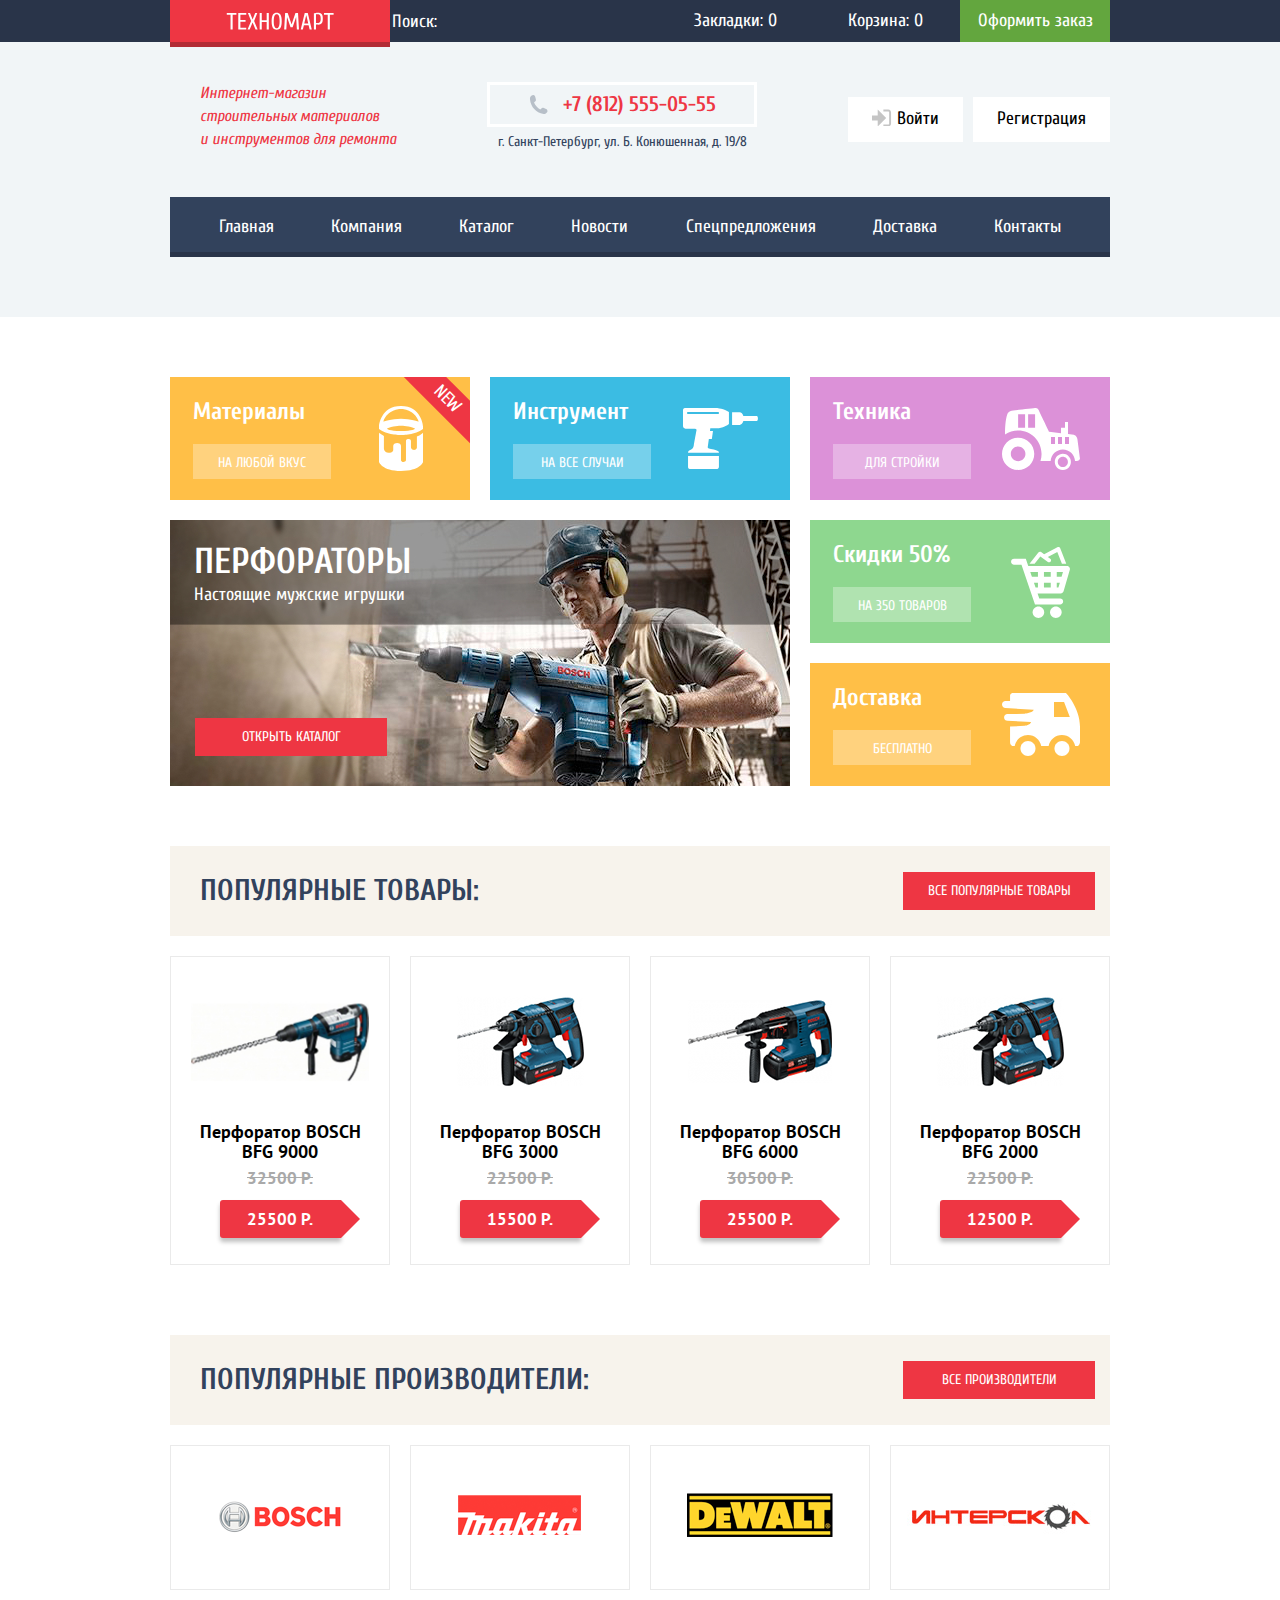
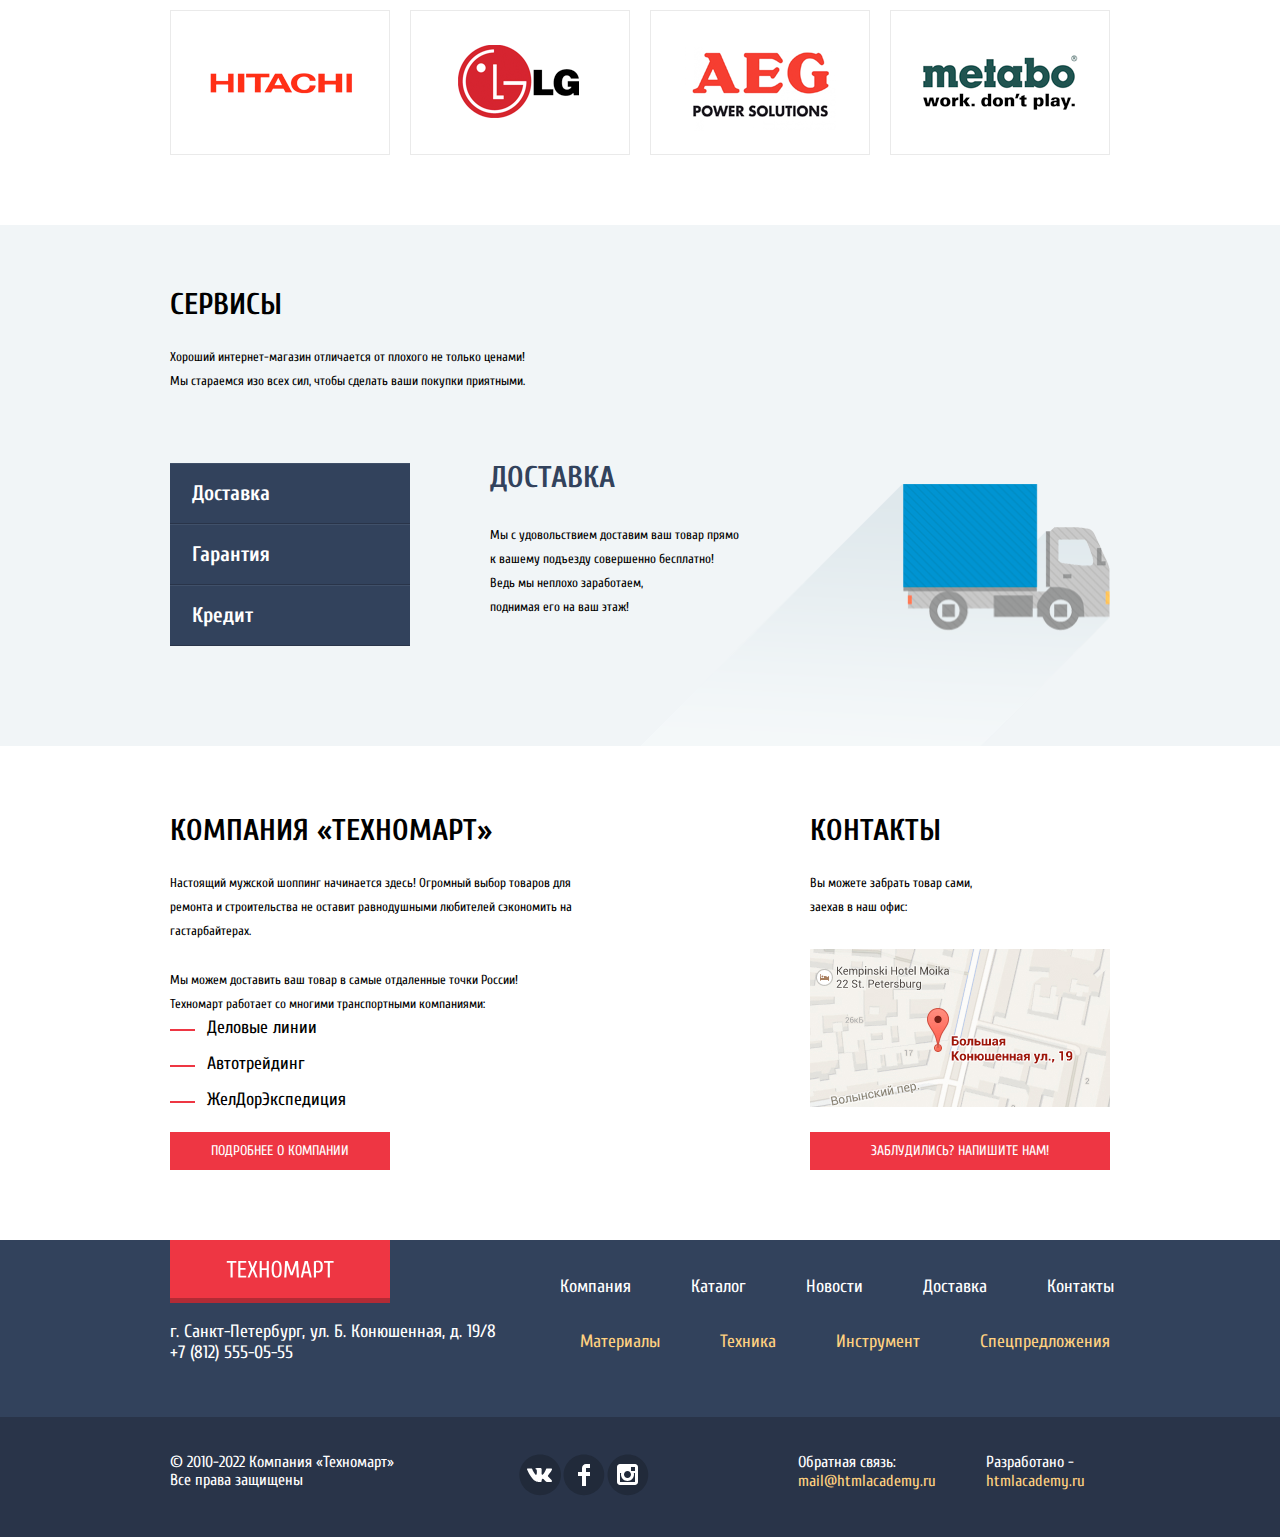
==== commit a7bad1c9: "Add hover and active effects on main page" ====
--- a/index.html
+++ b/index.html
@@ -5,6 +5,7 @@
   <title>Магазин "Техномарт"</title>
   <script src="js/script.js" defer></script>
   <link href="https://fonts.googleapis.com/css2?family=Cuprum:wght@400;700&family=PT+Sans:wght@400;700&display=swap" rel="stylesheet">
+  <link rel="icon" href="favicon.ico">
   <link rel="stylesheet" href="style/normalize.css">
   <link rel="stylesheet" href="style/style.css">
 </head>
@@ -41,7 +42,6 @@
         </div>
         <ul class="header-user-buttons__list">
           <li class="header-user-buttons__item">
-            <img class="header-user-buttons__login-icon" src="img/icons/icon-login.svg" alt="Иконка входа">
             <a class="user-button login" href="">Войти</a>
           </li>
           <li class="header-user-buttons__item">
@@ -58,7 +58,7 @@
             <a class="nav__link" href="#">Компания</a>
           </li>
           <li class="nav__item">
-            <a class="nav__link" href="#">Каталог</a>
+            <a class="nav__link" href="catalog.html">Каталог</a>
           </li>
           <li class="nav__item">
             <a class="nav__link" href="#">Новости</a>
@@ -82,6 +82,7 @@
       <section class="features">
         <h2 class="hidden-title">Услуги и акции</h2>
         <div class="features__item features__material">
+          <div class="features__new">NEW</div>
           <h3 class="features__title">Материалы</h3>
           <a class="features__link" href="#">На любой вкус</a>
           <img class="features__img" src="img/icons/icon-1.svg" alt="">
@@ -102,12 +103,12 @@
               <h3 class="slider__title">Перфораторы</h3>
               <p class="slider__text">Настоящие мужские игрушки</p>
             </div>
-            <a class="opening-button slider-button" href="#">Открыть каталог</a>
+            <a class="opening-button slider-button" href="catalog.html">Открыть каталог</a>
           </div>
           <!--        <div class="slider__item drill">-->
           <!--          <h3 class="slider__title">Дрели</h3>-->
           <!--          <p class="slider__text">Соседям на радость!</p>-->
-          <!--          <a class="slider__link" href="#">Открыть каталог</a>-->
+          <!--          <a class="slider__link" href="catalog.html">Открыть каталог</a>-->
           <!--          <img src="img/drill.jpg" width="620" height="266" alt="">-->
           <!--        </div>-->
         </div>
@@ -126,12 +127,12 @@
       <section class="popular-products">
         <div class="section-start">
           <h2 class="section-title">Популярные товары:</h2>
-          <a class="opening-button section-button" href="#">Все популярные товары</a>
+          <a class="opening-button section-button" href="catalog.html">Все популярные товары</a>
         </div>
         <ul class="popular-products__list">
           <li class="popular-products__item">
             <div class="popular-products__img-wrapper">
-              <img class="popular-products__img" src="img/products/snippet-32961%20copy%203.jpg" alt="BFG 9000">
+              <img class="popular-products__img" src="img/products/bfg-9000.jpg" alt="BFG 9000">
             </div>
             <p class="popular-products__title">Перфоратор BOSCH BFG 9000</p>
             <p class="popular-products__old-price">32500 Р.</p>
@@ -139,7 +140,7 @@
           </li>
           <li class="popular-products__item">
             <div class="popular-products__img-wrapper">
-              <img class="popular-products__img" src="img/products/snippet-18927%20copy%203.jpg" alt="BFG 3000">
+              <img class="popular-products__img" src="img/products/bfg-2000-3000.jpg" alt="BFG 3000">
             </div>
             <p class="popular-products__title">Перфоратор BOSCH BFG 3000</p>
             <p class="popular-products__old-price">22500 Р.</p>
@@ -147,7 +148,7 @@
           </li>
           <li class="popular-products__item">
             <div class="popular-products__img-wrapper">
-              <img class="popular-products__img" src="img/products/snippet-945%20copy%202.png" alt="BFG 6000">
+              <img class="popular-products__img" src="img/products/bfg-6000.png" alt="BFG 6000">
             </div>
             <p class="popular-products__title">Перфоратор BOSCH BFG 6000</p>
             <p class="popular-products__old-price">30500 Р.</p>
@@ -155,7 +156,7 @@
           </li>
           <li class="popular-products__item">
             <div class="popular-products__img-wrapper">
-              <img class="popular-products__img" src="img/products/snippet-18927%20copy%203.jpg" alt="BFG 2000">
+              <img class="popular-products__img" src="img/products/bfg-2000-3000.jpg" alt="BFG 2000">
             </div>
             <p class="popular-products__title">Перфоратор BOSCH BFG 2000</p>
             <p class="popular-products__old-price">22500 Р.</p>
@@ -167,18 +168,8 @@
       <section class="popular-brand">
         <div class="section-start">
           <h2 class="section-title">Популярные производители:</h2>
-          <a class="opening-button  section-button" href="#">Все производители</a>
-        </div>
-        <!--        <ul class="popular-brand__list">-->
-        <!--          <li class="popular-brand__item"><img src="img/partners-logo/bosch.png" alt="Логотип Бош"></li>-->
-        <!--          <li class="popular-brand__item"><img src="img/partners-logo/Makita.png" alt="Логотип Макита"></li>-->
-        <!--          <li class="popular-brand__item"><img src="img/partners-logo/DeWALT.png" alt="Логотип ДеВольт"></li>-->
-        <!--          <li class="popular-brand__item"><img src="img/partners-logo/interskol.png" alt="Логотип Интерскол"></li>-->
-        <!--          <li class="popular-brand__item"><img src="img/partners-logo/Hitachi.png" alt="Логотип Хитачи"></li>-->
-        <!--          <li class="popular-brand__item"><img src="img/partners-logo/LG.png" alt="Логотип ЛЖ"></li>-->
-        <!--          <li class="popular-brand__item"><img src="img/partners-logo/AEG.png" alt="Логотип АЕГ"></li>-->
-        <!--          <li class="popular-brand__item"><img src="img/partners-logo/Metabo.png" alt="Логотип Метабо"></li>-->
-        <!--        </ul>-->
+          <a class="opening-button  section-button" href="catalog.html">Все производители</a>
+        </div>
         <div class="popular-brand__list">
           <div class="popular-brand__item">
             <img class="popular-brand__item__pic" src="img/partners-logo/bosch.png" alt="Логотип Бош">
@@ -234,34 +225,33 @@
       </div>
     </section>
     <div class="container column-layout">
-        <section class="about">
-          <h2 class="section-title dark">Компания «Техномарт»</h2>
-          <p class="section-description">
-            Настоящий мужской шоппинг начинается здесь! Огромный выбор товаров для <br>
-            ремонта и строительства не оставит равнодушными любителей сэкономить на <br>
-            гастарбайтерах.
-          </p>
-          <p class="section-description">
-            Мы можем доставить ваш товар в самые отдаленные точки России!<br>
-            Техномарт работает со многими транспортными компаниями:
-          </p>
-          <ul class="about__list">
-            <li class="about__item">Деловые линии</li>
-            <li class="about__item">Автотрейдинг</li>
-            <li class="about__item">ЖелДорЭкспедиция</li>
-          </ul>
-          <a class="opening-button about__button" href="#">Подробнее о компании</a>
-        </section>
-
-        <section class="contacts">
-          <h2 class="section-title dark">Контакты</h2>
-          <p class="section-description">
-            Вы можете забрать товар сами, <br>
-            заехав в наш офис:
-          </p>
-          <img class="contacts__map" src="img/map.jpg" width="300" height="158" alt="Карта маршрута">
-          <a class="opening-button contacts__button" href="#">Заблудились? Напишите нам!</a>
-        </section>
+      <section class="about">
+        <h2 class="section-title dark">Компания «Техномарт»</h2>
+        <p class="section-description">
+          Настоящий мужской шоппинг начинается здесь! Огромный выбор товаров для <br>
+          ремонта и строительства не оставит равнодушными любителей сэкономить на <br>
+          гастарбайтерах.
+        </p>
+        <p class="section-description">
+          Мы можем доставить ваш товар в самые отдаленные точки России!<br>
+          Техномарт работает со многими транспортными компаниями:
+        </p>
+        <ul class="about__list">
+          <li class="about__item">Деловые линии</li>
+          <li class="about__item">Автотрейдинг</li>
+          <li class="about__item">ЖелДорЭкспедиция</li>
+        </ul>
+        <a class="opening-button about__button" href="#">Подробнее о компании</a>
+      </section>
+      <section class="contacts">
+        <h2 class="section-title dark">Контакты</h2>
+        <p class="section-description">
+          Вы можете забрать товар сами, <br>
+          заехав в наш офис:
+        </p>
+        <img class="contacts__map" src="img/map.jpg" width="300" height="158" alt="Карта маршрута">
+        <a class="opening-button contacts__button" href="#">Заблудились? Напишите нам!</a>
+      </section>
     </div>
   </main>
   <footer>
@@ -295,21 +285,40 @@
       <div class="container">
         <p class="copyright">&copy; 2010-2022 Компания «Техномарт» <br> Все права защищены</p>
         <ul class="footer-social">
-          <li class="footer-social__item"><a href="#"><svg width="44" height="44" viewBox="0 0 44 44" fill="none" xmlns="http://www.w3.org/2000/svg">
-            <path class="social-img"  fill-rule="evenodd" clip-rule="evenodd" d="M22.1627 1.4839C33.6533 1.4839 42.9683 10.5873 42.9683 21.8169C42.9683 33.0461 33.6533 42.1494 22.1627 42.1494C10.6721 42.1494 1.35714 33.0461 1.35714 21.8169C1.35714 10.5873 10.6721 1.4839 22.1627 1.4839Z" fill="#212A3A"/>
-            <path d="M24.5403 25.7281C25.4609 25.4384 26.6395 27.6406 27.8943 28.4834C28.836 29.1219 29.5573 28.9841 29.5573 28.9841L32.9017 28.9372C32.9017 28.9372 34.6495 28.8322 33.8232 27.4803C33.7549 27.3678 33.3389 26.4781 31.334 24.6472C29.2376 22.7319 29.5217 23.0422 32.0456 19.7309C33.5835 17.7125 34.1988 16.4797 34.0062 15.9547C33.8213 15.4494 32.6918 15.5806 32.6918 15.5806L28.9237 15.6059C28.5568 15.6069 28.2458 15.7175 28.1042 16.0887C28.1013 16.0925 27.5062 17.6506 26.7127 18.9753C25.0362 21.7775 24.3669 21.9266 24.0896 21.7512C23.4531 21.3453 23.6139 20.1228 23.6139 19.2537C23.6139 16.5378 24.0299 15.4053 22.7992 15.1128C22.388 15.0153 22.0876 14.9516 21.0389 14.9422C19.6985 14.9225 18.5603 14.9422 17.9151 15.2506C17.4866 15.4597 17.1582 15.9181 17.3575 15.9444C17.6079 15.9772 18.1693 16.0944 18.4697 16.4937C18.8559 17.0112 18.8443 18.1709 18.8443 18.1709C18.8443 18.1709 19.0649 21.3687 18.3243 21.7653C17.8159 22.0372 17.1206 21.4822 15.6252 18.9378C14.8615 17.6366 14.2847 16.1984 14.2847 16.1984C14.2847 16.1984 14.173 15.9312 13.9708 15.785C13.73 15.6116 13.393 15.5562 13.393 15.5562L9.81656 15.5787C9.81656 15.5787 9.27923 15.5937 9.08182 15.8244C8.90656 16.0287 9.06738 16.4506 9.06738 16.4506C9.06738 16.4506 11.8686 22.9016 15.0406 26.1509C17.9488 29.1341 21.2537 28.9362 21.2537 28.9362H22.7511C22.7511 28.9362 23.2027 28.8856 23.4338 28.6437C23.6495 28.4187 23.6399 27.9959 23.6399 27.9959C23.6399 27.9959 23.61 26.0187 24.5403 25.7281Z" fill="white"/>
-          </svg>
-          </a></li>
-          <li class="footer-social__item"><a href="#"><svg width="44" height="44" viewBox="0 0 44 44" fill="none" xmlns="http://www.w3.org/2000/svg">
-            <path class="social-img" fill-rule="evenodd" clip-rule="evenodd" d="M21.8938 1.4839C33.1232 1.4839 42.2265 10.5873 42.2265 21.8169C42.2265 33.0461 33.1232 42.1494 21.8938 42.1494C10.6643 42.1494 1.56108 33.0461 1.56108 21.8169C1.56108 10.5873 10.6643 1.4839 21.8938 1.4839Z" fill="#212A3A"/>
-            <path d="M28 15V11H24C21.7909 11 20 12.7909 20 15V19H16V23H20V33H24V23H28V19H24V15H28Z" fill="white"/>
-          </svg>
-          </a></li>
-          <li class="footer-social__item"><a href="#"><svg width="44" height="44" viewBox="0 0 44 44" fill="none" xmlns="http://www.w3.org/2000/svg">
-            <path class="social-img" fill-rule="evenodd" clip-rule="evenodd" d="M21.8938 1.4839C33.1233 1.4839 42.2265 10.5873 42.2265 21.8169C42.2265 33.0461 33.1233 42.1494 21.8938 42.1494C10.6643 42.1494 1.56112 33.0461 1.56112 21.8169C1.56112 10.5873 10.6643 1.4839 21.8938 1.4839Z" fill="#212A3A"/>
-            <path fill-rule="evenodd" clip-rule="evenodd" d="M14 11H29C30.65 11 32 12.35 32 14V29C32 30.65 30.65 32 29 32H14C12.35 32 11 30.65 11 29V14C11 12.35 12.35 11 14 11ZM25 21.5C25 19.57 23.43 18 21.5 18C19.57 18 18 19.57 18 21.5C18 23.43 19.57 25 21.5 25C23.43 25 25 23.43 25 21.5ZM14 29V20H15.181C15.0626 20.4913 15.0019 20.9947 15 21.5C15 25.0899 17.9101 28 21.5 28C25.0899 28 28 25.0899 28 21.5C27.9986 20.9946 27.9379 20.4912 27.819 20H29V29H14ZM25 18H29V14H25V18Z" fill="white"/>
-          </svg>
-          </a></li>
+          <li class="footer-social__item">
+            <a href="#">
+              <svg width="44" height="44" viewBox="0 0 44 44" fill="none" xmlns="http://www.w3.org/2000/svg">
+                <path class="social-img" fill-rule="evenodd" clip-rule="evenodd"
+                      d="M22.1627 1.4839C33.6533 1.4839 42.9683 10.5873 42.9683 21.8169C42.9683 33.0461 33.6533 42.1494 22.1627 42.1494C10.6721 42.1494 1.35714 33.0461 1.35714 21.8169C1.35714 10.5873 10.6721 1.4839 22.1627 1.4839Z"
+                      fill="#212A3A"/>
+                <path
+                  d="M24.5403 25.7281C25.4609 25.4384 26.6395 27.6406 27.8943 28.4834C28.836 29.1219 29.5573 28.9841 29.5573 28.9841L32.9017 28.9372C32.9017 28.9372 34.6495 28.8322 33.8232 27.4803C33.7549 27.3678 33.3389 26.4781 31.334 24.6472C29.2376 22.7319 29.5217 23.0422 32.0456 19.7309C33.5835 17.7125 34.1988 16.4797 34.0062 15.9547C33.8213 15.4494 32.6918 15.5806 32.6918 15.5806L28.9237 15.6059C28.5568 15.6069 28.2458 15.7175 28.1042 16.0887C28.1013 16.0925 27.5062 17.6506 26.7127 18.9753C25.0362 21.7775 24.3669 21.9266 24.0896 21.7512C23.4531 21.3453 23.6139 20.1228 23.6139 19.2537C23.6139 16.5378 24.0299 15.4053 22.7992 15.1128C22.388 15.0153 22.0876 14.9516 21.0389 14.9422C19.6985 14.9225 18.5603 14.9422 17.9151 15.2506C17.4866 15.4597 17.1582 15.9181 17.3575 15.9444C17.6079 15.9772 18.1693 16.0944 18.4697 16.4937C18.8559 17.0112 18.8443 18.1709 18.8443 18.1709C18.8443 18.1709 19.0649 21.3687 18.3243 21.7653C17.8159 22.0372 17.1206 21.4822 15.6252 18.9378C14.8615 17.6366 14.2847 16.1984 14.2847 16.1984C14.2847 16.1984 14.173 15.9312 13.9708 15.785C13.73 15.6116 13.393 15.5562 13.393 15.5562L9.81656 15.5787C9.81656 15.5787 9.27923 15.5937 9.08182 15.8244C8.90656 16.0287 9.06738 16.4506 9.06738 16.4506C9.06738 16.4506 11.8686 22.9016 15.0406 26.1509C17.9488 29.1341 21.2537 28.9362 21.2537 28.9362H22.7511C22.7511 28.9362 23.2027 28.8856 23.4338 28.6437C23.6495 28.4187 23.6399 27.9959 23.6399 27.9959C23.6399 27.9959 23.61 26.0187 24.5403 25.7281Z"
+                  fill="white"/>
+              </svg>
+            </a>
+          </li>
+          <li class="footer-social__item">
+            <a href="#">
+              <svg width="44" height="44" viewBox="0 0 44 44" fill="none" xmlns="http://www.w3.org/2000/svg">
+                <path class="social-img" fill-rule="evenodd" clip-rule="evenodd"
+                      d="M21.8938 1.4839C33.1232 1.4839 42.2265 10.5873 42.2265 21.8169C42.2265 33.0461 33.1232 42.1494 21.8938 42.1494C10.6643 42.1494 1.56108 33.0461 1.56108 21.8169C1.56108 10.5873 10.6643 1.4839 21.8938 1.4839Z"
+                      fill="#212A3A"/>
+                <path d="M28 15V11H24C21.7909 11 20 12.7909 20 15V19H16V23H20V33H24V23H28V19H24V15H28Z" fill="white"/>
+              </svg>
+            </a>
+          </li>
+          <li class="footer-social__item">
+            <a href="#">
+              <svg width="44" height="44" viewBox="0 0 44 44" fill="none" xmlns="http://www.w3.org/2000/svg">
+                <path class="social-img" fill-rule="evenodd" clip-rule="evenodd"
+                      d="M21.8938 1.4839C33.1233 1.4839 42.2265 10.5873 42.2265 21.8169C42.2265 33.0461 33.1233 42.1494 21.8938 42.1494C10.6643 42.1494 1.56112 33.0461 1.56112 21.8169C1.56112 10.5873 10.6643 1.4839 21.8938 1.4839Z"
+                      fill="#212A3A"/>
+                <path fill-rule="evenodd" clip-rule="evenodd"
+                      d="M14 11H29C30.65 11 32 12.35 32 14V29C32 30.65 30.65 32 29 32H14C12.35 32 11 30.65 11 29V14C11 12.35 12.35 11 14 11ZM25 21.5C25 19.57 23.43 18 21.5 18C19.57 18 18 19.57 18 21.5C18 23.43 19.57 25 21.5 25C23.43 25 25 23.43 25 21.5ZM14 29V20H15.181C15.0626 20.4913 15.0019 20.9947 15 21.5C15 25.0899 17.9101 28 21.5 28C25.0899 28 28 25.0899 28 21.5C27.9986 20.9946 27.9379 20.4912 27.819 20H29V29H14ZM25 18H29V14H25V18Z"
+                      fill="white"/>
+              </svg>
+            </a>
+          </li>
         </ul>
         <ul class="footer-connect">
           <li class="footer-connect__list">
--- a/style/style.css
+++ b/style/style.css
@@ -194,15 +194,32 @@
 }
 
 .user-button {
+  display: grid;
   padding: 12px 24px;
-  display: inline-block;
   color: var(--basic-black);
   text-decoration: none;
 }
 
+.user-button:hover {
+  color: var(--basic-red)
+}
+
 .login {
-  grid-area: 1 / 1 / 2 / 2;
-  padding: 12px 24px 12px 50px;
+  display: grid;
+  grid-template-columns: repeat(2, auto);
+  gap: 5px;
+}
+
+.login::before {
+  content: '';
+  width: 20px;
+  height: 18px;
+  background-image: url("data:image/svg+xml,%3Csvg width='20' height='17' viewBox='0 0 20 17' fill='none' xmlns='http://www.w3.org/2000/svg'%3E%3Cpath d='M14.1667 9L5.71429 0.5V6.5H0V11.5H5.71429V17.5L14.1667 9Z' fill='%23C5C5C5'/%3E%3Cpath d='M16.1771 15.51H11.3895V17.5H16.1771C18.2514 17.5 19.0381 15.69 19.0619 14.474V3.528C19.0381 2.311 18.2514 0.5 16.1771 0.5H11.3895V2.49H16.1771C16.9762 2.49 17.1219 3.171 17.1391 3.547V14.451C17.1229 14.827 16.9762 15.51 16.1771 15.51Z' fill='%23C5C5C5'/%3E%3C/svg%3E%0A");
+  background-repeat: no-repeat;
+}
+
+.login:hover::before {
+  background-image: url("data:image/svg+xml,%3Csvg width='20' height='17' viewBox='0 0 20 17' fill='none' xmlns='http://www.w3.org/2000/svg'%3E%3Cpath d='M14.1667 8.5L5.71429 0V6H0V11H5.71429V17L14.1667 8.5Z' fill='%233D546F'/%3E%3Cpath d='M16.1771 15.01H11.3895V17H16.1771C18.2514 17 19.0381 15.19 19.0619 13.974V3.028C19.0381 1.811 18.2514 0 16.1771 0H11.3895V1.99H16.1771C16.9762 1.99 17.1219 2.671 17.1391 3.047V13.951C17.1229 14.327 16.9762 15.01 16.1771 15.01Z' fill='%233D546F'/%3E%3C/svg%3E%0A");
 }
 
 .nav__list {
@@ -230,6 +247,11 @@
   background-color: #293449;
 }
 
+.nav__link:active {
+  background-color: #1D2739;
+  color: rgba(255, 255, 255, 0.5);
+}
+
 .hidden-title {
   display: none;
 }
@@ -255,6 +277,21 @@
   grid-template-columns: auto 1fr;
   width: 300px;
   height: 123px;
+  overflow: hidden;
+}
+
+.features__new {
+  position: absolute;
+  display: grid;
+  justify-items: center;
+  align-items: center;
+  top: 7px;
+  right: -27px;
+  width: 100px;
+  height: 30px;
+  background-color: var(--basic-red);
+  color: #fff;
+  transform: rotate(45deg);
 }
 
 .features__title {
@@ -292,6 +329,7 @@
 
 .features__material {
   background-color: var(--special-orange);
+  position: relative;
 }
 
 .features__instrument {
@@ -365,6 +403,14 @@
   text-align: center;
   padding: 10px 0;
   box-sizing: border-box;
+}
+
+.opening-button:hover {
+  background-color: #CA2C37;
+}
+
+.opening-button:active {
+  background-color: #BA2732;
 }
 
 .section-start {
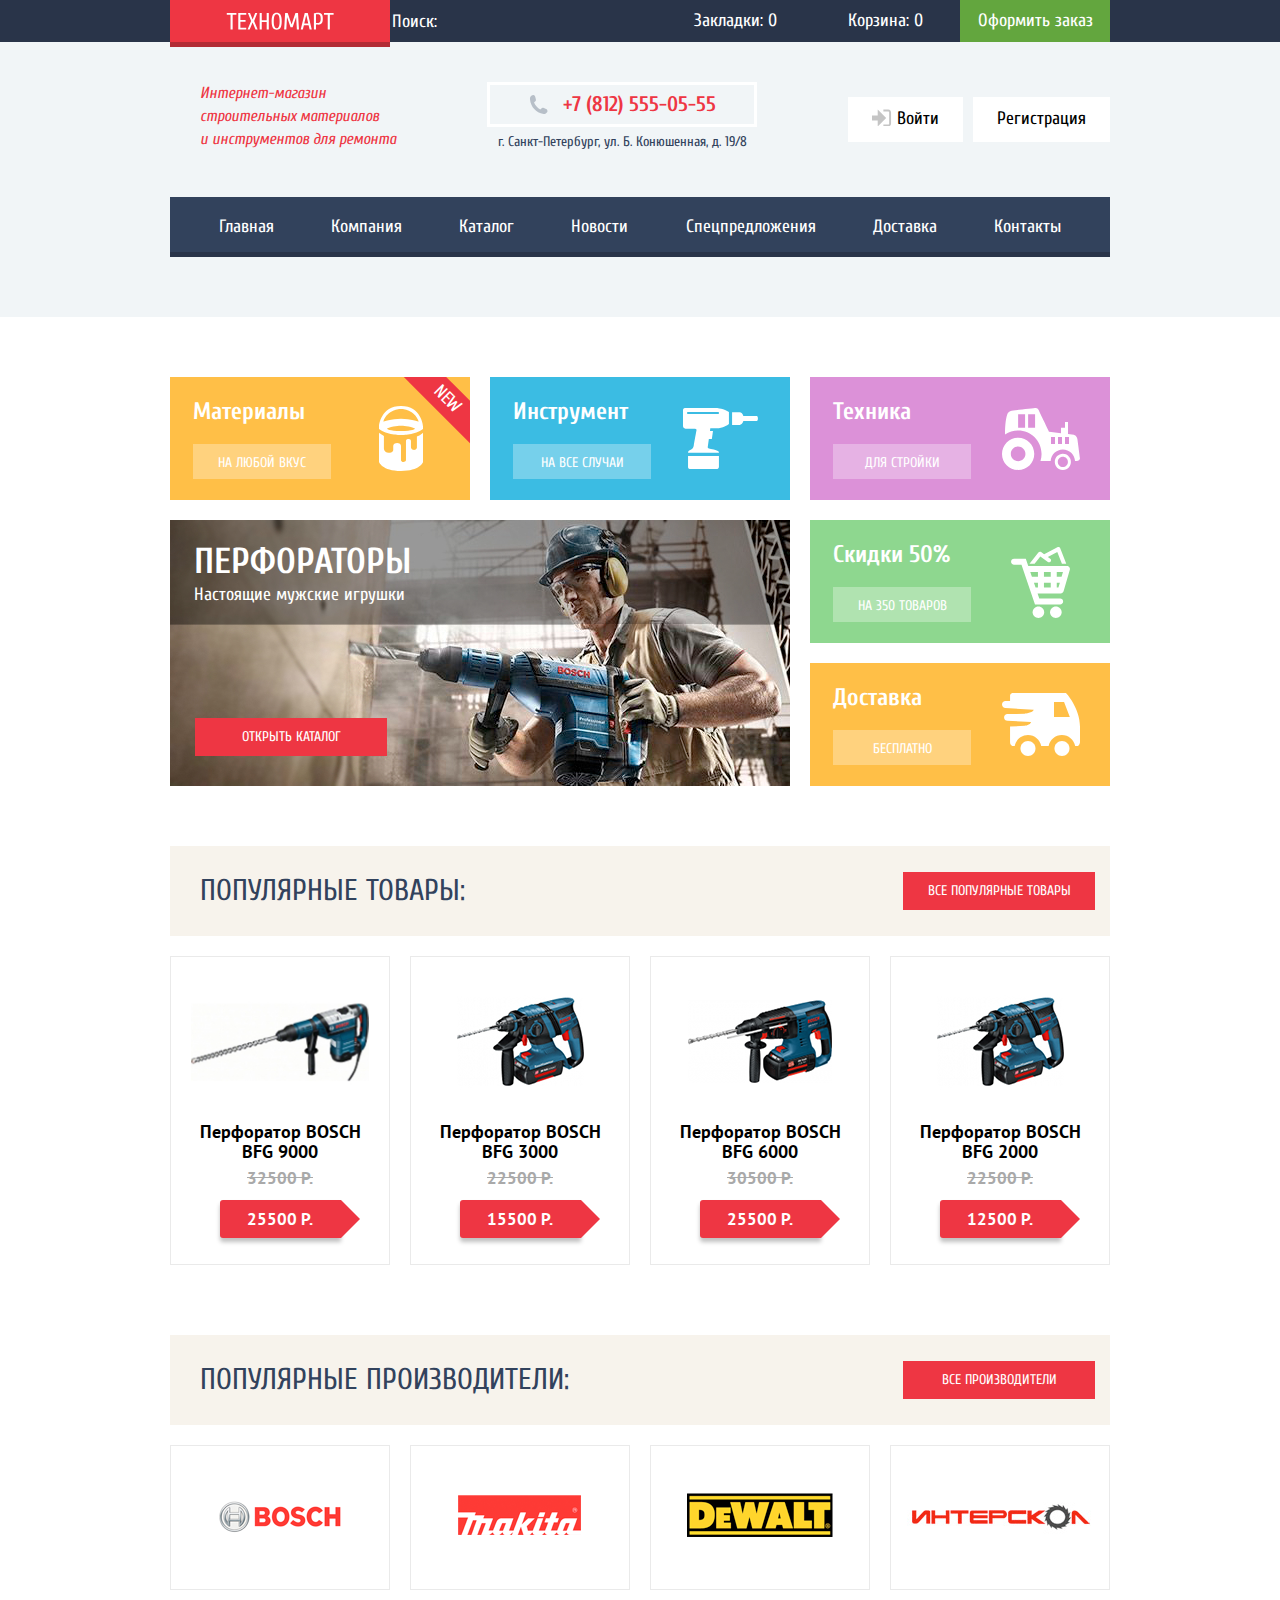
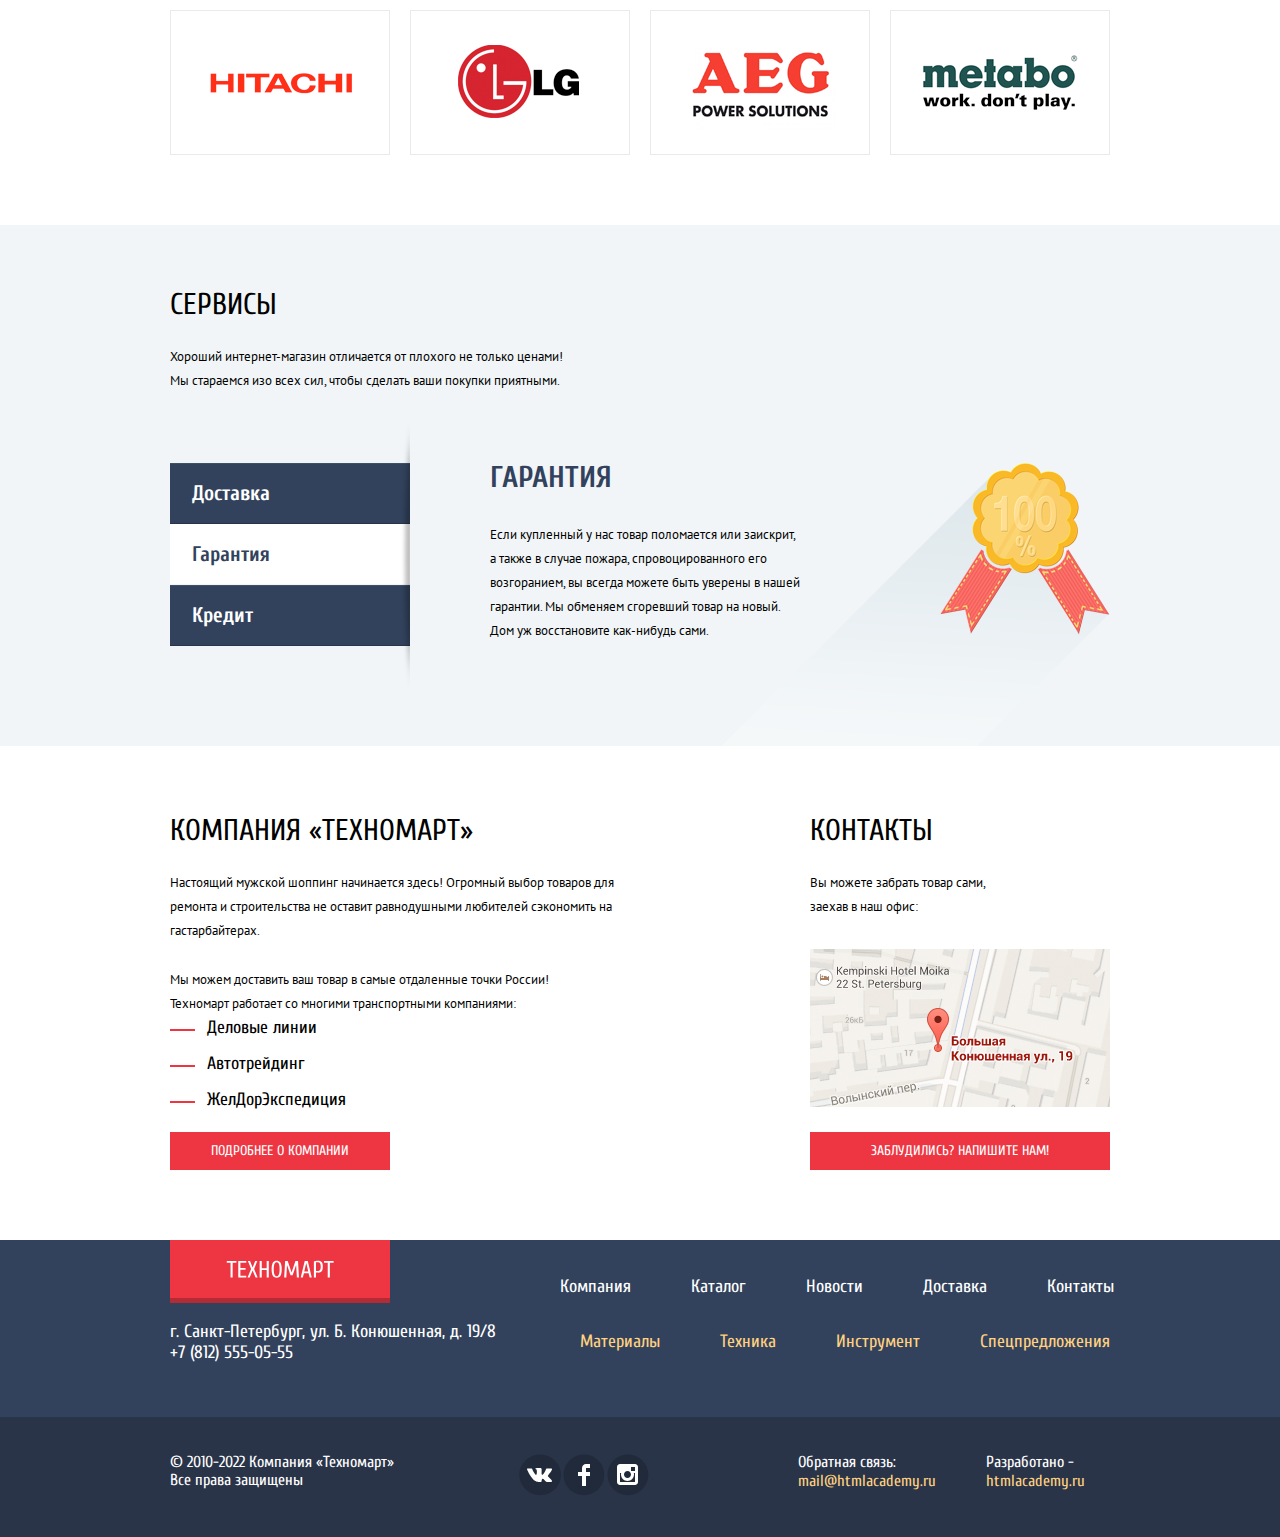
==== commit 8142caa8: "Finished slider for Services block" ====
--- a/index.html
+++ b/index.html
@@ -198,21 +198,25 @@
         </div>
       </section>
     </div>
+
     <section class="services">
-      <div class="container">
+      <div class="services__container container">
         <h2 class="section-title dark">Сервисы</h2>
         <p class="section-description">
           Хороший интернет-магазин отличается от плохого не только ценами!<br>
           Мы стараемся изо всех сил, чтобы сделать ваши покупки приятными.
         </p>
         <div class="services__options">
-          <ul class="services__list">
-            <li class="services__item"><a class="services__link" href="#">Доставка</a></li>
-            <li class="services__item"><a class="services__link" href="#">Гарантия</a></li>
-            <li class="services__item"><a class="services__link" href="#">Кредит</a></li>
-          </ul>
-          <div class="service__wrapper">
-            <h3 class="service__title services__options__title">Доставка</h3>
+          <input class="visually-hidden service_delivery" type="radio" name="service" id="service-delivery">
+          <input class="visually-hidden service_guarantee" type="radio" name="service" id="service-guarantee" checked>
+          <input class="visually-hidden service_credit" type="radio" name="service" id="service-credit">
+          <div class="services__list">
+            <label class="services__item" for="service-delivery">Доставка</label>
+            <label class="services__item" for="service-guarantee">Гарантия</label>
+            <label class="services__item" for="service-credit">Кредит</label>
+          </div>
+          <div class="description__delivery">
+            <h3 class="service__title">Доставка</h3>
             <p class="service__description">
               Мы с удовольствием доставим ваш товар прямо <br>
               к вашему подъезду совершенно бесплатно! <br>
@@ -220,10 +224,28 @@
               поднимая его на ваш этаж!
             </p>
           </div>
-          <img class="service__img" src="img/Layer1311.png" alt="Изображение доставки" width="470" height="260">
+          <div class="description__guarantee">
+            <h3 class="service__title">Гарантия</h3>
+            <p class="service__description">
+              Если купленный у нас товар поломается или заискрит,<br>
+              а также в случае пожара, спровоцированного его<br>
+              возгоранием, вы всегда можете быть уверены в нашей<br>
+              гарантии. Мы обменяем сгоревший товар на новый.<br>
+              Дом уж восстановите как-нибудь сами.
+            </p>
+          </div>
+          <div class="description__credit">
+            <h3 class="service__title">Кредит</h3>
+            <p class="service__description">
+              Залезть в долговую яму стало проще!<br>
+              Кредитные консультанты придут вам на помощь.
+            </p>
+            <a class="opening-button" href="#">Отправить заявку</a>
+          </div>
         </div>
       </div>
     </section>
+
     <div class="container column-layout">
       <section class="about">
         <h2 class="section-title dark">Компания «Техномарт»</h2>
--- a/style/style.css
+++ b/style/style.css
@@ -428,6 +428,7 @@
   display: inline-block;
   margin: 0 0 0 30px;
   align-self: center;
+  font-weight: 400;
 }
 
 .section-button {
@@ -437,6 +438,7 @@
 }
 
 .section-description {
+  font-family: 'PT Sans', sans-serif;
   font-size: 13px;
   line-height: 24px;
   margin: 25px 0 0 0;
@@ -529,44 +531,134 @@
   box-shadow: 0 0 6px 3px rgba(0, 0, 0, 0.25);
 }
 
+.dark {
+  color: var(--basic-black);
+  margin: 0;
+}
+
+.visually-hidden {
+  position: absolute;
+  width: 1px;
+  height: 1px;
+  overflow: hidden;
+  clip: rect(0 0 0 0);
+}
+
 .services {
   background: rgba(241, 245, 247, 1);
 }
 
-.services .container {
+.services__container {
   padding-top: 65px;
   display: grid;
 }
 
-.dark {
-  color: var(--basic-black);
-  margin: 0;
-}
-
 .services__options {
   display: grid;
-  grid-template-columns: 240px repeat(2, auto);
+  grid-template-columns: 240px auto;
   margin-top: 70px;
 }
 
 .services__list {
-  list-style: none;
-  margin: 0 0 100px 0;
-  padding: 0;
+  width: 240px;
   position: relative;
+  margin-bottom: 100px;
 }
 
 .services__list::after {
-  /*доделать*/
+  content: "";
+  position: absolute;
+  top: -48px;
+  right: 0;
+  width: 10px;
+  height: 279px;
+  background-image: url("../img/shadow-line.png");
 }
 
 .services__item {
-  width: 240px;
+  display: block;
   height: 60px;
+  line-height: 60px;
+  padding-left: 22px;
   background-color: var(--basic-blue);
   box-shadow: 0 1px 0 #293449, inset 0 1px 0 #405069;
   margin-bottom: 1px;
-}
+  color: #fff;
+  font-family: 'Cuprum', sans-serif;
+  font-weight: 700;
+  font-size: 21px;
+}
+
+.description__delivery {
+  display: none;
+  padding-left: 80px;
+  background-image: url("../img/delivery.png");
+  background-size: 468px 261px;
+  background-repeat: no-repeat;
+  background-position: 100% 100%;
+}
+
+.description__guarantee {
+  display: none;
+  padding-left: 80px;
+  background-image: url("../img/guarantee.png");
+  background-size: 389px 283px;
+  background-repeat: no-repeat;
+  background-position: 100% 100%;
+}
+
+.description__credit {
+  display: none;
+  padding-left: 80px;
+  background-image: url("../img/credit.png");
+  background-size: 465px 285px;
+  background-repeat: no-repeat;
+  background-position: 100% 100%;
+}
+
+.service_delivery:checked ~ .services__list label[for="service-delivery"],
+.service_guarantee:checked ~ .services__list label[for="service-guarantee"],
+.service_credit:checked ~ .services__list label[for="service-credit"] {
+  color: var(--basic-blue);
+  background-color: var(--basic-white);
+  box-shadow: none;
+}
+
+.service_delivery:checked ~ .description__delivery,
+.service_guarantee:checked ~ .description__guarantee,
+.service_credit:checked ~ .description__credit {
+  display: block;
+}
+
+.service__title {
+  color: var(--basic-blue);
+  font-size: 30px;
+  line-height: 30px;
+  text-transform: uppercase;
+  margin: 0;
+}
+
+/*Удалить ниже*/
+.services .container {
+  padding-top: 65px;
+  display: grid;
+}
+
+
+
+/*.services__options {*/
+/*  display: grid;*/
+/*  grid-template-columns: 240px repeat(2, auto);*/
+/*  margin-top: 70px;*/
+/*}*/
+
+/*.services__list {*/
+/*  list-style: none;*/
+/*  margin: 0 0 100px 0;*/
+/*  padding: 0;*/
+/*  position: relative;*/
+/*}*/
+
 
 .services__link {
   font-weight: 700;
@@ -584,21 +676,18 @@
   z-index: 1;
 }
 
-.services__options__title {
-  margin: 0;
-}
-
-.service__title {
-  color: var(--basic-blue);
-  font-size: 30px;
-  line-height: 30px;
-  text-transform: uppercase;
-}
+/*.services__options__title {*/
+/*  margin: 0;*/
+/*}*/
+
+
 
 .service__description {
+  font-family: 'PT Sans', sans-serif;
   font-size: 13px;
   line-height: 24px;
   margin-top: 30px;
+  margin-bottom: 27px;
 }
 
 .service__img {
@@ -607,6 +696,7 @@
   justify-self: end;
   align-self: end;
 }
+/*Удалить выше*/
 
 .column-layout {
   display: grid;
